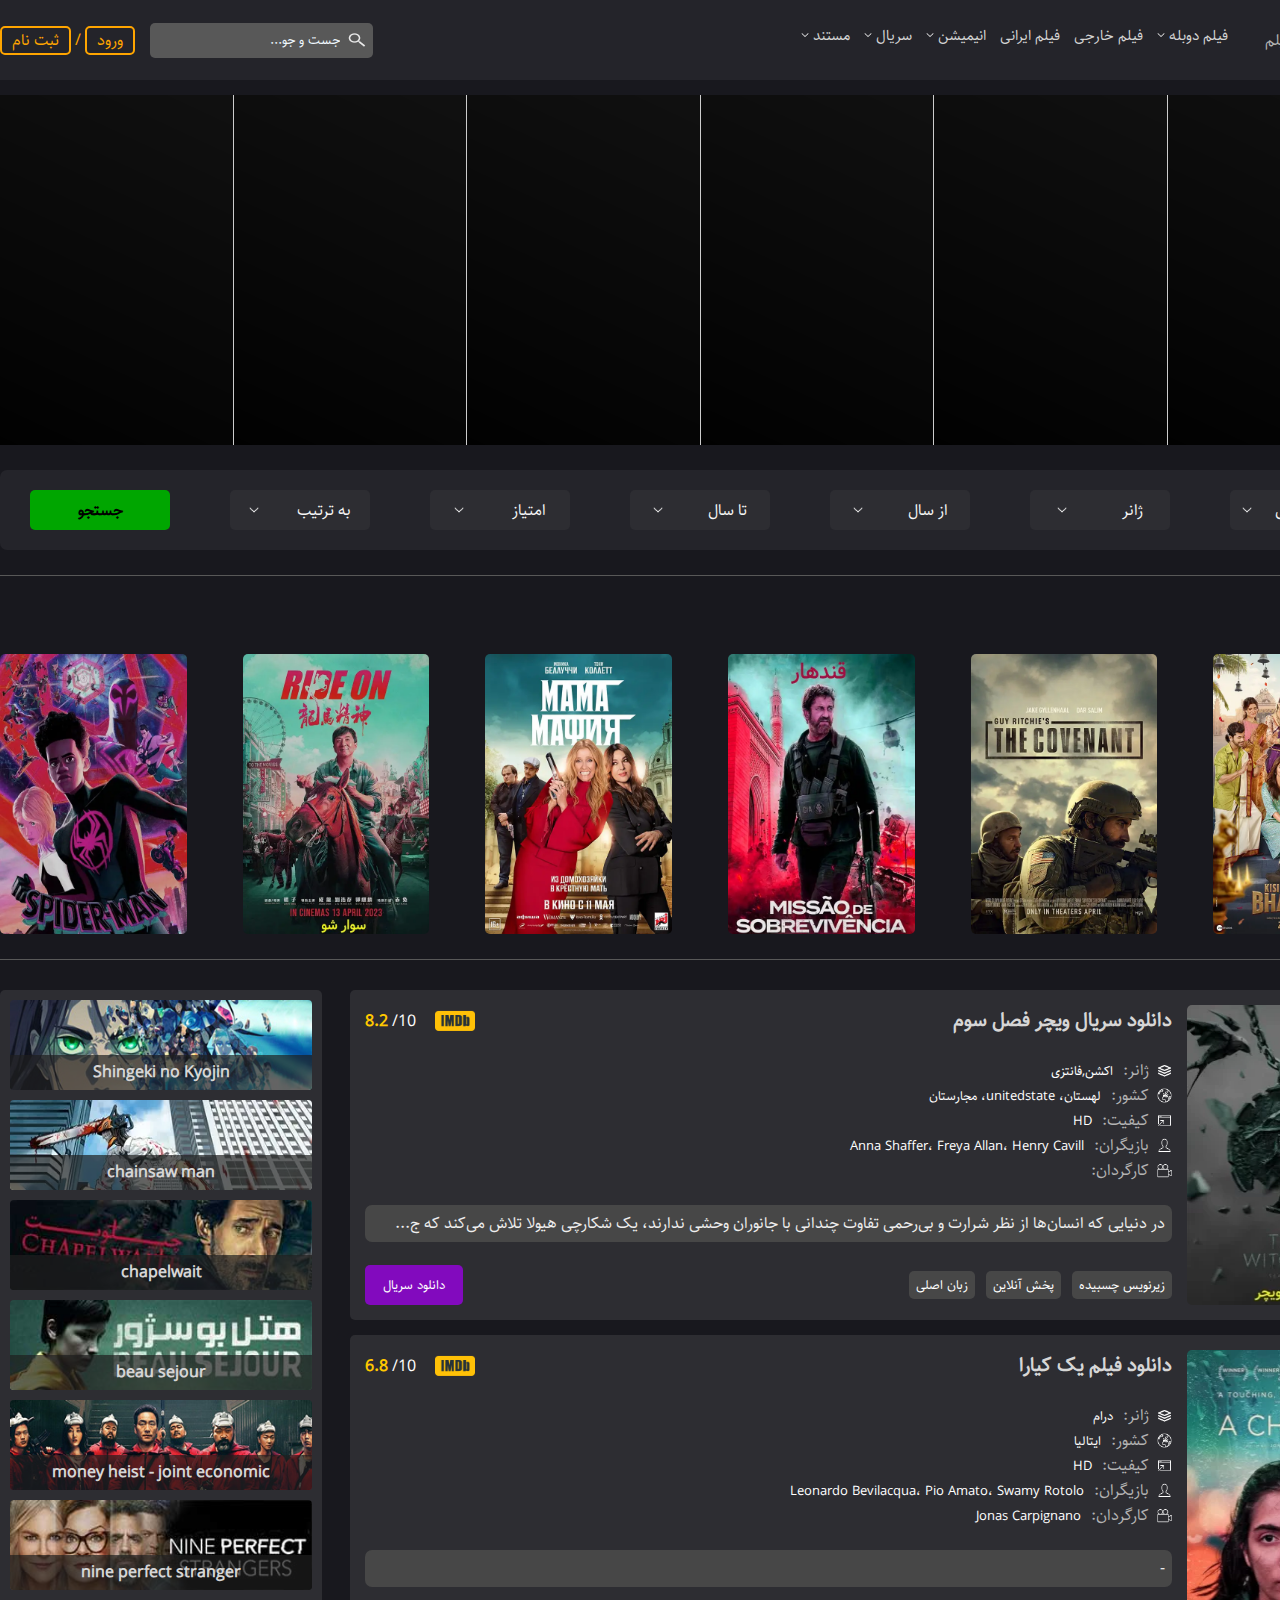
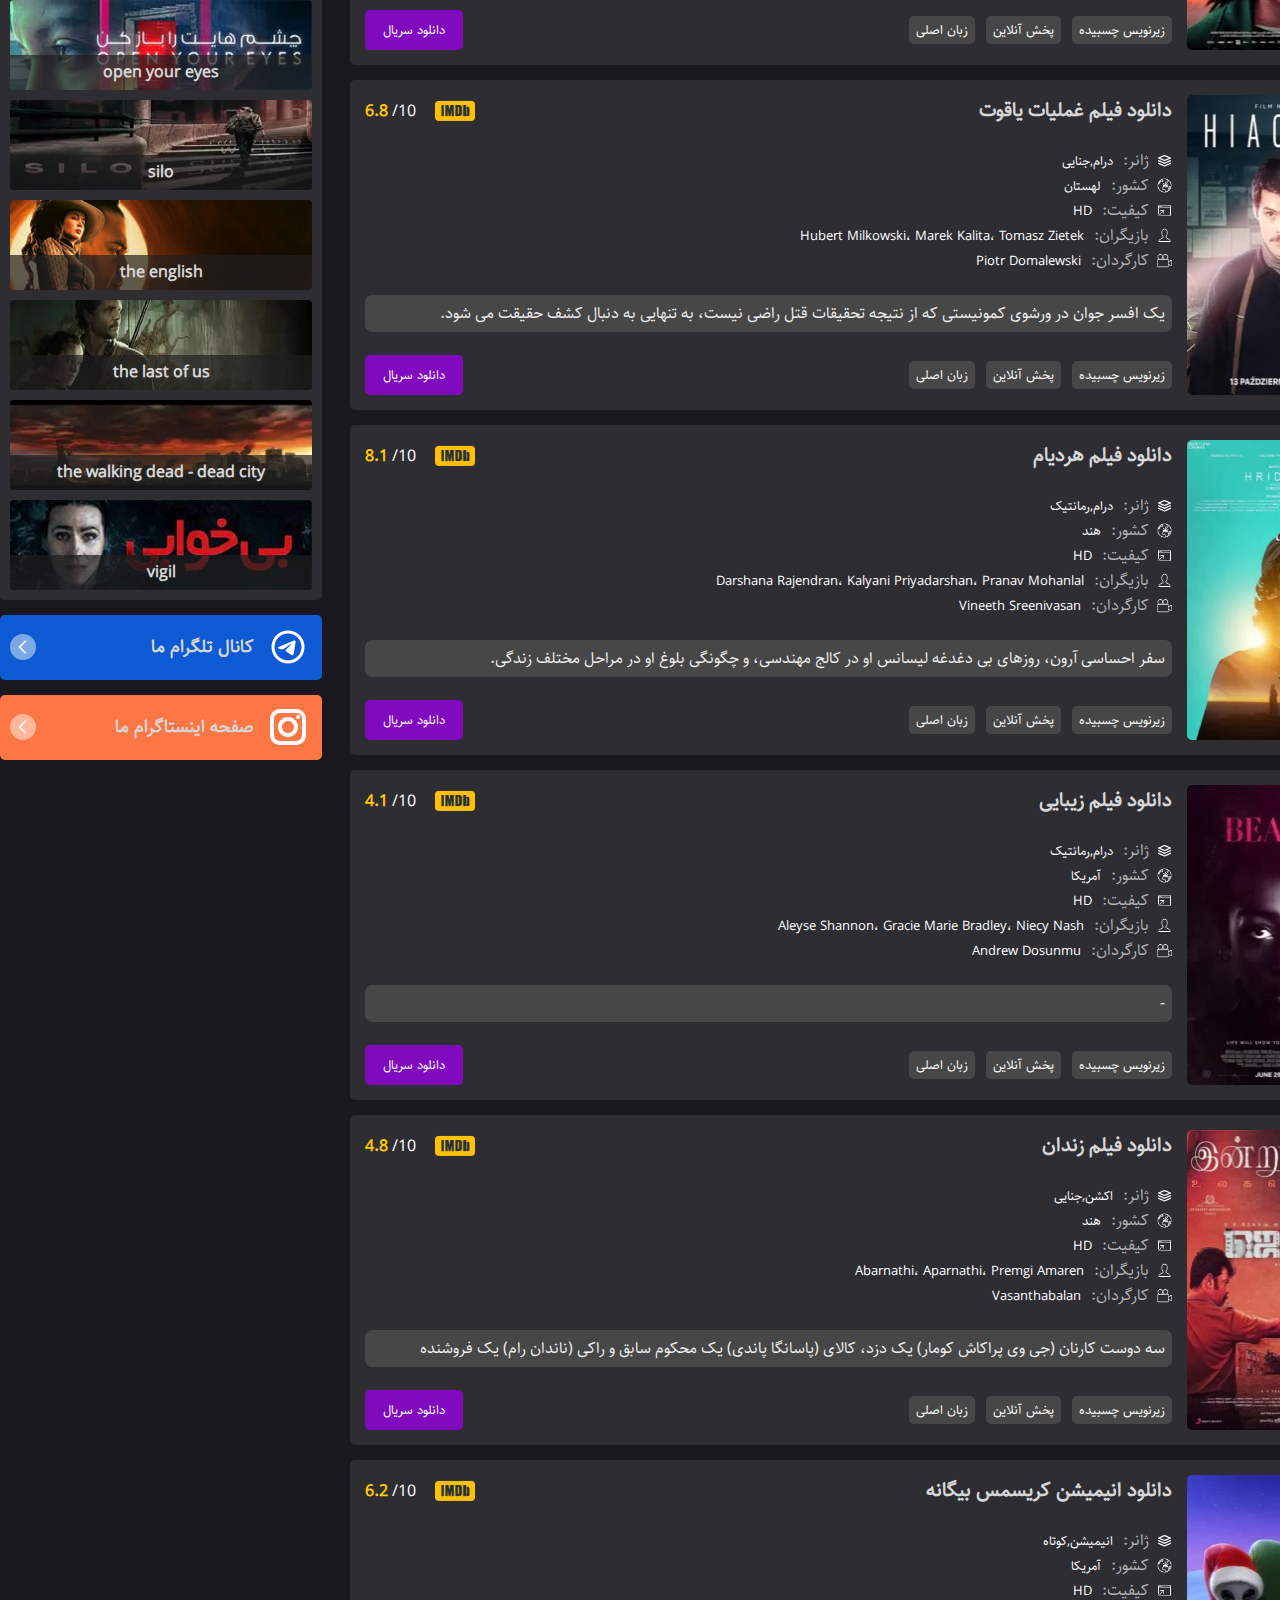
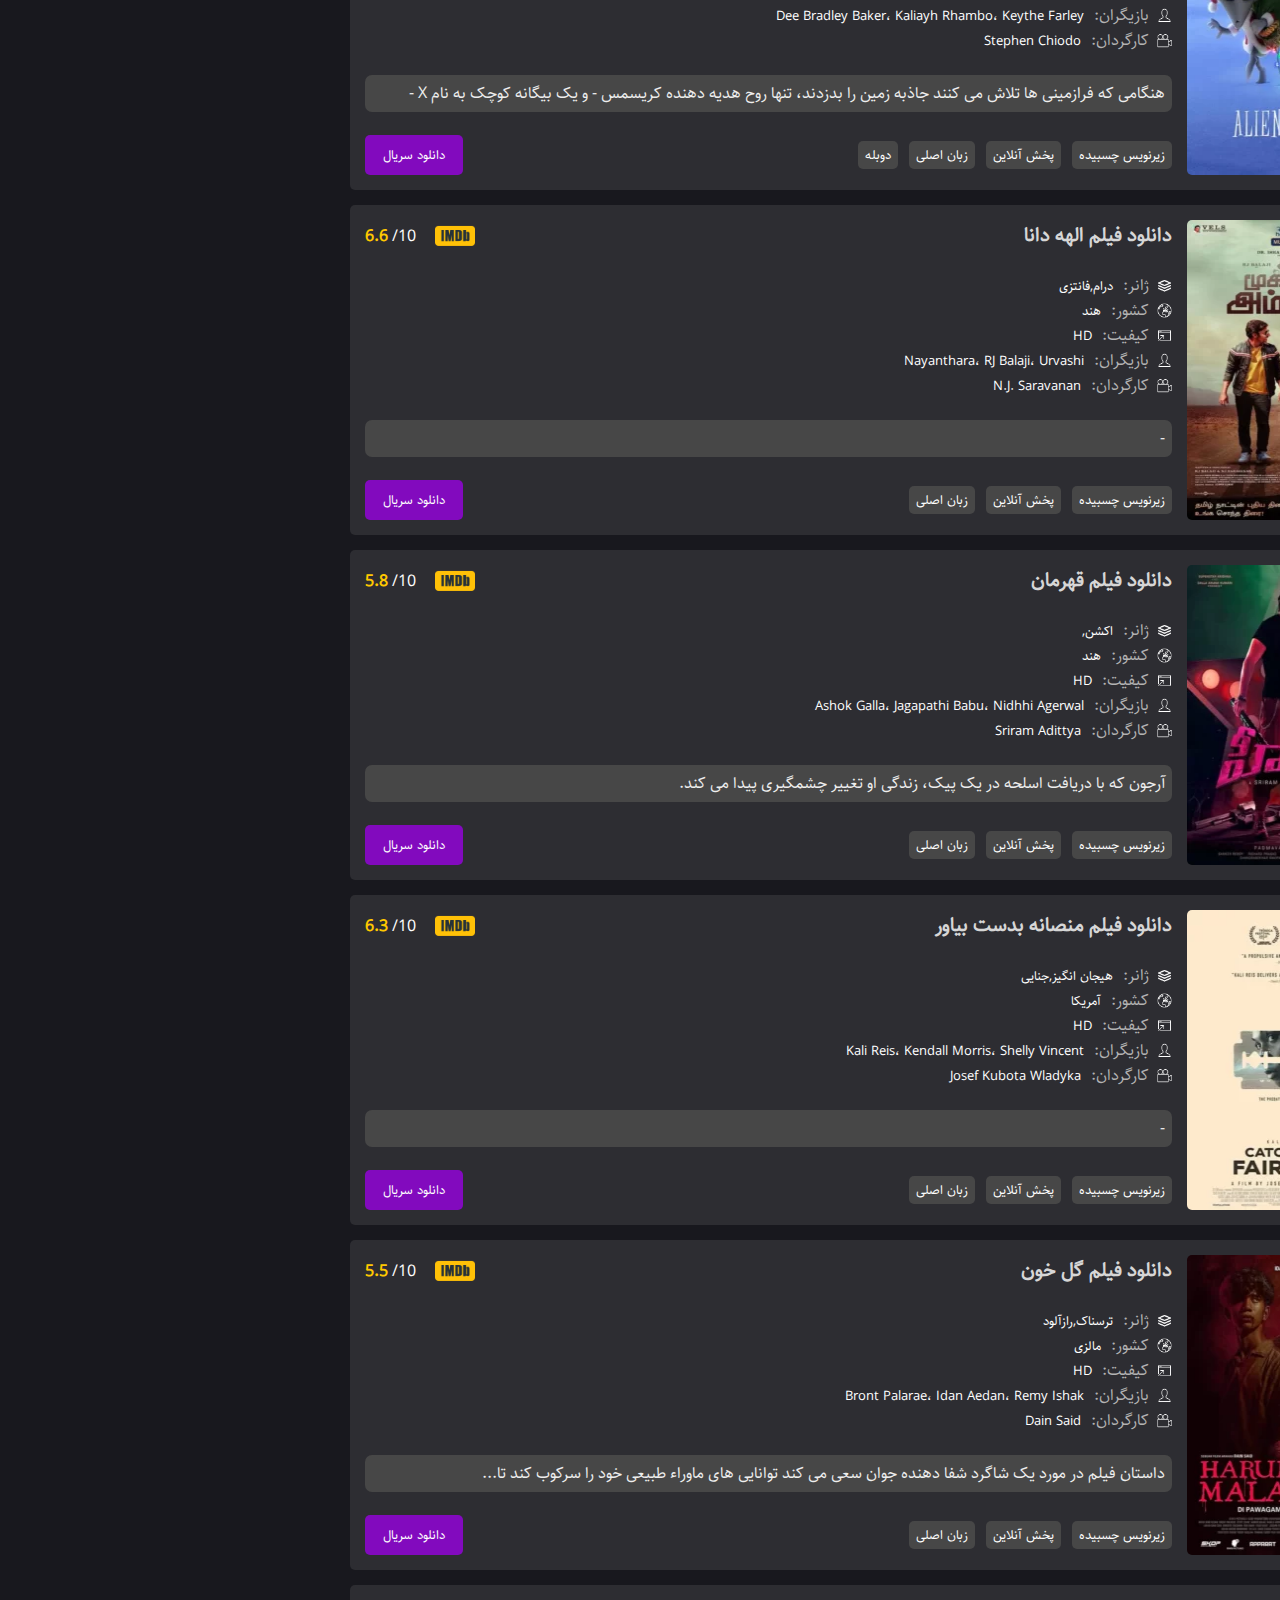
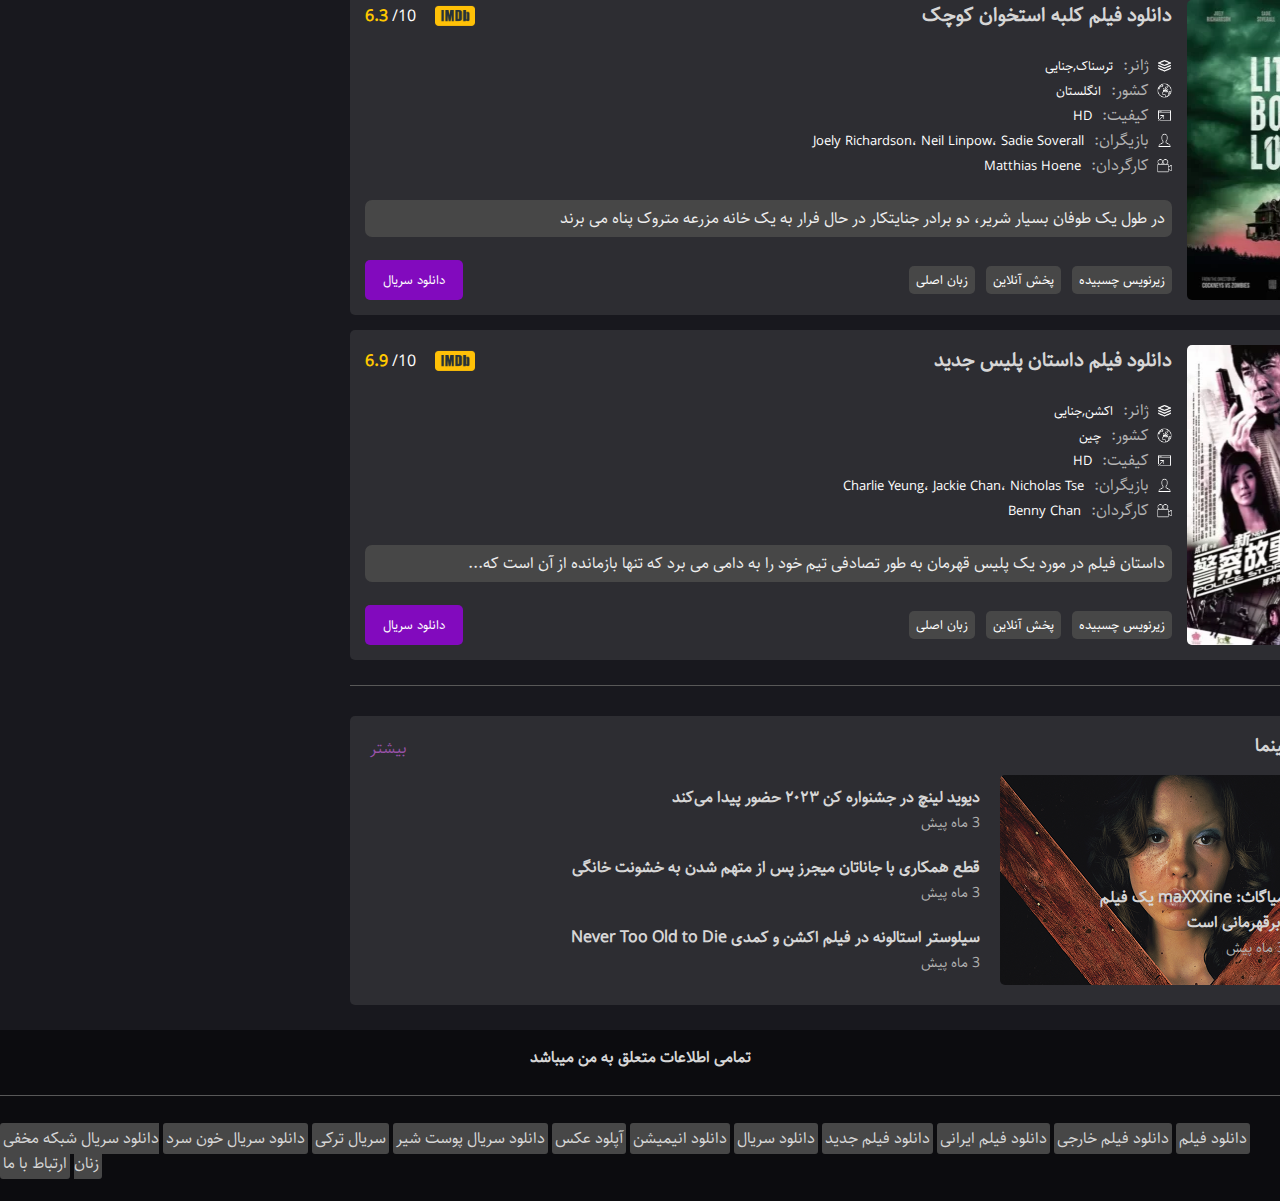
==== index.htm @ f76d5199 "first commit" ====
<!DOCTYPE html>
<html lang="en">
  <head>
    <meta charset="UTF-8" />
    <meta name="viewport" content="width=device-width, initial-scale=1.0" />
    <link rel="stylesheet" href="style/main.css" />
    <link rel="stylesheet" href="style/slide.css" />
    <title>ساقی فیلم</title>
  </head>
  <body>
    <div class="header">
      <div class="navbar">
        <div class="leftNav">
          <div class="logo">
            <img src="assets/img/logo.jpg" alt="logo" />
            <span>ساقی فیلم</span>
          </div>
          <div class="menu">
            <ul class="mainMenu">
              <li class="menuItems">
                <div class="menuTitle">
                  <span>فیلم دوبله</span>
                  <img src="assets/openMenu.png" alt="openMenu" />
                </div>
                <ul>
                  <li>اکشن</li>
                  <li>بیوگرافی</li>
                  <li>تاریخی</li>
                  <li>ترسناک</li>
                  <li>جنایی</li>
                  <li>جنگی</li>
                  <li>خانوداگی</li>
                  <li>درام</li>
                  <li>رازآلود</li>
                  <li>رزمی</li>
                  <li>فانتزی</li>
                  <li>فانتزی</li>
                  <li>کلاسیک</li>
                  <li>کمدی</li>
                  <li>ماجرایی</li>
                  <li>موزیکال</li>
                  <li>هندی</li>
                </ul>
              </li>
              <li class="menuItems">
                <div class="menuTitle">فیلم خارجی</div>
              </li>
              <li class="menuItems">
                <div class="menuTitle">فیلم ایرانی</div>
              </li>
              <li class="menuItems">
                <div class="menuTitle">
                  <span>انیمیشن</span>
                  <img src="assets/openMenu.png" alt="openMenu" />
                </div>
                <ul>
                  <li>انیمیشن دوبله فارسی</li>
                  <li>زبان اصلی</li>
                  <li>انیمیشن سریالی</li>
                  <li>قدیمی دوبله</li>
                </ul>
              </li>
              <li class="menuItems">
                <div class="menuTitle">
                  <span>سریال</span>
                  <img src="assets/openMenu.png" alt="openMenu" />
                </div>
                <ul>
                  <li>سریال ایرانی</li>
                  <li>سریال ترکی</li>
                  <li>سریال خارجی</li>
                  <li>سریال دوبله</li>
                </ul>
              </li>
              <li class="menuItems">
                <div class="menuTitle">
                  <span>مستند</span>
                  <img src="assets/openMenu.png" alt="openMenu" />
                </div>
                <ul>
                  <li>مستند دوبله فارسی</li>
                  <li>زبان اصلی</li>
                  <li>ورزشی</li>
                </ul>
              </li>
            </ul>
          </div>
        </div>
        <div class="rightNav">
          <div class="search">
            <input type="text" placeholder="جست و جو..." />
            <button>
              <img src="assets/search.png" alt="" />
            </button>
          </div>
          <div class="user">
            <a href="login.html">ورود</a>
            /
            <a href="signup.html">ثبت نام</a>
          </div>
        </div>
      </div>
    </div>
    <div class="container">
      <div class="SlideContainer">
        <div class="item">
          <div class="quote">
            <p>I am Groot.<span>Groot</span></p>
          </div>
        </div>
        <div class="item">
          <div class="quote">
            <p>
              You'r the head of security and your password is
              'password'&nbsp;?<span>Peter Parker</span>
            </p>
          </div>
        </div>
        <div class="item">
          <div class="quote">
            <p>That really is America's ass.<span>Captain America</span></p>
          </div>
        </div>
        <div class="item">
          <div class="quote">
            <p>
              The hardest choices require the strongest wills.<span
                >Thanos</span
              >
            </p>
          </div>
        </div>
        <div class="item">
          <div class="quote">
            <p>
              Genius, billionaire, playboy, philanthropist.<span
                >Tony Stark</span
              >
            </p>
          </div>
        </div>
        <div class="item">
          <div class="quote">
            <p>
              We never lose our demons. We only learn to live above them.<span
                >Ancient One</span
              >
            </p>
          </div>
        </div>
      </div>
      <div class="filter">
        <div class="filterItems">
          <div class="fltItmTitle">
            <span>فیلم یا سریال</span>
            <img src="assets/openMenu.png" alt="" />
          </div>
          <ul id="filmAndSerialList">
            <li>
              <input name="filmAndSerial" id="all" type="radio" />
              <label for="all">همه</label>
            </li>
            <li>
              <input name="filmAndSerial" id="film" type="radio" />
              <label for="film">فیلم</label>
            </li>
            <li>
              <input name="filmAndSerial" id="serial" type="radio" />
              <label for="serial">سریال</label>
            </li>
          </ul>
        </div>
        <div class="filterItems">
          <div class="fltItmTitle">
            <span>ژانر</span>
            <img src="assets/openMenu.png" alt="" />
          </div>
          <ul id="genreList">
            <li>
              <input name="genre" id="action" type="radio" />
              <label for="action">اکشن</label>
            </li>
            <li>
              <input name="genre" id="horror" type="radio" />
              <label for="horror">ترسناک</label>
            </li>
            <li>
              <input name="genre" id="advanture" type="radio" />
              <label for="advanture">ماجراجویی</label>
            </li>
            <li>
              <input name="genre" id="comedy" type="radio" />
              <label for="comedy">کمدی</label>
            </li>
            <li>
              <input name="genre" id="drama" type="radio" />
              <label for="drama">درام</label>
            </li>
            <li>
              <input name="genre" id="animation" type="radio" />
              <label for="animation">انیمیشن</label>
            </li>
          </ul>
        </div>
        <div class="filterItems">
          <div class="fltItmTitle">
            <span>از سال</span>
            <img src="assets/openMenu.png" alt="" />
          </div>
          <ul id="fromYearList">
            <li>
              <input type="radio" name="fromYear" id="from131" />
              <label for="from131">1310</label>
            </li>
            <li>
              <input type="radio" name="fromYear" id="from132" />
              <label for="from132">1320</label>
            </li>
            <li>
              <input type="radio" name="fromYear" id="from133" />
              <label for="from133">1330</label>
            </li>
            <li>
              <input type="radio" name="fromYear" id="from134" />
              <label for="from134">1340</label>
            </li>
            <li>
              <input type="radio" name="fromYear" id="from135" />
              <label for="from135">1350</label>
            </li>
            <li>
              <input type="radio" name="fromYear" id="from136" />
              <label for="from136">1360</label>
            </li>
            <li>
              <input type="radio" name="fromYear" id="from137" />
              <label for="from137">1370</label>
            </li>
            <li>
              <input type="radio" name="fromYear" id="from138" />
              <label for="from138">1380</label>
            </li>
            <li>
              <input type="radio" name="fromYear" id="from139" />
              <label for="from139">1390</label>
            </li>
            <li>
              <input type="radio" name="fromYear" id="from140" />
              <label for="from140">1400</label>
            </li>
          </ul>
        </div>
        <div class="filterItems">
          <div class="fltItmTitle">
            <span>تا سال</span>
            <img src="assets/openMenu.png" alt="" />
          </div>
          <ul id="toYearList">
            <li>
              <input type="radio" name="toYear" id="to131" />
              <label for="to131">1310</label>
            </li>
            <li>
              <input type="radio" name="toYear" id="to132" />
              <label for="to132">1320</label>
            </li>
            <li>
              <input type="radio" name="toYear" id="to133" />
              <label for="to133">1330</label>
            </li>
            <li>
              <input type="radio" name="toYear" id="to134" />
              <label for="to134">1340</label>
            </li>
            <li>
              <input type="radio" name="toYear" id="to135" />
              <label for="to135">1350</label>
            </li>
            <li>
              <input type="radio" name="toYear" id="to136" />
              <label for="to136">1360</label>
            </li>
            <li>
              <input type="radio" name="toYear" id="to137" />
              <label for="to137">1370</label>
            </li>
            <li>
              <input type="radio" name="toYear" id="to138" />
              <label for="to138">1380</label>
            </li>
            <li>
              <input type="radio" name="toYear" id="to139" />
              <label for="to139">1390</label>
            </li>
            <li>
              <input type="radio" name="toYear" id="to140" />
              <label for="to140">1400</label>
            </li>
          </ul>
        </div>
        <div class="filterItems">
          <div class="fltItmTitle">
            <span>امتیاز</span>
            <img src="assets/openMenu.png" alt="" />
          </div>
          <ul id="scoreList">
            <li>
              <input type="radio" name="score" id="two" />
              <label for="two">0-2</label>
            </li>
            <li>
              <input type="radio" name="score" id="five" />
              <label for="five">2-5</label>
            </li>
            <li>
              <input type="radio" name="score" id="eight" />
              <label for="eight">5-8</label>
            </li>
            <li>
              <input type="radio" name="score" id="ten" />
              <label for="ten">8-10</label>
            </li>
          </ul>
        </div>
        <div class="filterItems">
          <div class="fltItmTitle">
            <span>به ترتیب</span>
            <img src="assets/openMenu.png" alt="" />
          </div>
          <ul id="sortList">
            <li>
              <input type="radio" name="sort" id="new" />
              <label for="new">جدیدترین</label>
            </li>
            <li>
              <input type="radio" name="sort" id="old" />
              <label for="old">قدیمی ترین </label>
            </li>
            <li>
              <input type="radio" name="sort" id="fave" />
              <label for="fave">محبوب ترین</label>
            </li>
            <li>
              <input type="radio" name="sort" id="score" />
              <label for="score">امتیاز</label>
            </li>
          </ul>
        </div>
        <div class="filterSearch">
          <button>جستجو</button>
        </div>
      </div>
      <hr />
      <div class="trendContainer">
        <div class="trendTitle">
          <h3>فیلم های ترند</h3>
        </div>
        <div class="trendItems">
          <div class="trendItem">
            <div class="trendImg">
              <img src="assets/img/1.webp" alt="1" />
            </div>
            <div class="trendItemTitle">
              <span>کیسی کا بای کیسی کی جان</span>
            </div>
          </div>
          <div class="trendItem">
            <div class="trendImg">
              <img src="assets/img/2.webp" alt="1" />
            </div>
            <div class="trendItemTitle">
              <span>پیمان</span>
            </div>
          </div>
          <div class="trendItem">
            <div class="trendImg">
              <img src="assets/img/3.webp" alt="1" />
            </div>
            <div class="trendItemTitle">
              <span>قندهار</span>
            </div>
          </div>
          <div class="trendItem">
            <div class="trendImg">
              <img src="assets/img/4.webp" alt="1" />
            </div>
            <div class="trendItemTitle">
              <span>مادر مافیا</span>
            </div>
          </div>
          <div class="trendItem">
            <div class="trendImg">
              <img src="assets/img/5.webp" alt="1" />
            </div>
            <div class="trendItemTitle">
              <span>سوار شو</span>
            </div>
          </div>
          <div class="trendItem">
            <div class="trendImg">
              <img src="assets/img/6.webp" alt="1" />
            </div>
            <div class="trendItemTitle">
              <span>مرد عنگبوتی - آنسوی دنیای عنکبوتی</span>
            </div>
          </div>
        </div>
      </div>
      <hr />
      <div class="main">
        <div class="content">
          <div class="cardContainer">
            <div class="cardImage">
              <img src="assets/img/c1.webp" alt="" />
            </div>
            <div class="cardDetails">
              <div class="cardHeader">
                <div class="cardTitle">
                  <span>دانلود سریال ویچر فصل سوم</span>
                </div>
                <div class="cardScore">
                  <img src="assets/icons8-imdb-48.png" alt="" />
                  <div class="scoreNumb">
                    <span>10/</span>
                    <span class="score">8.2</span>
                  </div>
                </div>
              </div>
              <div class="mainCard">
                <div class="cardSection">
                  <span class="cardIcon">
                    <img src="assets/icons8-sheets-24.png" alt="" />
                  </span>
                  <span class="cardDetailTitle">ژانر:</span>
                  <span class="cardDetailName">اکشن,فانتزی</span>
                </div>
                <div class="cardSection">
                  <span class="cardIcon">
                    <img src="assets/icons8-europe-50.png" alt="" />
                  </span>
                  <span class="cardDetailTitle">کشور:</span>
                  <span class="cardDetailName">
                    لهستان، unitedstate، مجارستان
                  </span>
                </div>
                <div class="cardSection">
                  <span class="cardIcon">
                    <img src="assets/icons8-advertisement-page-50.png" alt="" />
                  </span>
                  <span class="cardDetailTitle">کیفیت:</span>
                  <span class="cardDetailName">HD</span>
                </div>
                <div class="cardSection">
                  <span class="cardIcon">
                    <img src="assets/icons8-user-50.png" alt="" />
                  </span>
                  <span class="cardDetailTitle">بازیگران:</span>
                  <span class="cardDetailName"
                    >Anna Shaffer، Freya Allan، Henry Cavill</span
                  >
                </div>
                <div class="cardSection">
                  <span class="cardIcon">
                    <img src="assets/icons8-documentary-50.png" alt="" />
                  </span>
                  <span class="cardDetailTitle">کارگردان:</span>
                  <span class="cardDetailName"></span>
                </div>
              </div>
              <div class="cardDescrib">
                <span>
                  در دنیایی که انسان‌ها از نظر شرارت و بی‌رحمی تفاوت چندانی با
                  جانوران وحشی ندارند، یک شکارچی هیولا تلاش می‌کند که ج...
                </span>
              </div>
              <div class="cardFooter">
                <div class="cardTagContainer">
                  <span class="cardTag">زیرنویس چسبیده</span>
                  <span class="cardTag">پخش آنلاین</span>
                  <span class="cardTag">زبان اصلی</span>
                </div>
                <div class="cardDownload">
                  <span>دانلود سریال</span>
                </div>
              </div>
            </div>
          </div>
          <div class="cardContainer">
            <div class="cardImage">
              <img src="assets/img/c2.webp" alt="" />
            </div>
            <div class="cardDetails">
              <div class="cardHeader">
                <div class="cardTitle">
                  <span>دانلود فیلم یک کیارا</span>
                </div>
                <div class="cardScore">
                  <img src="assets/icons8-imdb-48.png" alt="" />
                  <div class="scoreNumb">
                    <span>10/</span>
                    <span class="score">6.8</span>
                  </div>
                </div>
              </div>
              <div class="mainCard">
                <div class="cardSection">
                  <span class="cardIcon">
                    <img src="assets/icons8-sheets-24.png" alt="" />
                  </span>
                  <span class="cardDetailTitle">ژانر:</span>
                  <span class="cardDetailName">درام</span>
                </div>
                <div class="cardSection">
                  <span class="cardIcon">
                    <img src="assets/icons8-europe-50.png" alt="" />
                  </span>
                  <span class="cardDetailTitle">کشور:</span>
                  <span class="cardDetailName"> ایتالیا </span>
                </div>
                <div class="cardSection">
                  <span class="cardIcon">
                    <img src="assets/icons8-advertisement-page-50.png" alt="" />
                  </span>
                  <span class="cardDetailTitle">کیفیت:</span>
                  <span class="cardDetailName">HD</span>
                </div>
                <div class="cardSection">
                  <span class="cardIcon">
                    <img src="assets/icons8-user-50.png" alt="" />
                  </span>
                  <span class="cardDetailTitle">بازیگران:</span>
                  <span class="cardDetailName">
                    Leonardo Bevilacqua، Pio Amato، Swamy Rotolo
                  </span>
                </div>
                <div class="cardSection">
                  <span class="cardIcon">
                    <img src="assets/icons8-documentary-50.png" alt="" />
                  </span>
                  <span class="cardDetailTitle">کارگردان:</span>
                  <span class="cardDetailName">Jonas Carpignano</span>
                </div>
              </div>
              <div class="cardDescrib">
                <span> - </span>
              </div>
              <div class="cardFooter">
                <div class="cardTagContainer">
                  <span class="cardTag">زیرنویس چسبیده</span>
                  <span class="cardTag">پخش آنلاین</span>
                  <span class="cardTag">زبان اصلی</span>
                </div>
                <div class="cardDownload">
                  <span>دانلود سریال</span>
                </div>
              </div>
            </div>
          </div>
          <div class="cardContainer">
            <div class="cardImage">
              <img src="assets/img/c3.webp" alt="" />
            </div>
            <div class="cardDetails">
              <div class="cardHeader">
                <div class="cardTitle">
                  <span>دانلود فیلم غملیات یاقوت</span>
                </div>
                <div class="cardScore">
                  <img src="assets/icons8-imdb-48.png" alt="" />
                  <div class="scoreNumb">
                    <span>10/</span>
                    <span class="score">6.8</span>
                  </div>
                </div>
              </div>
              <div class="mainCard">
                <div class="cardSection">
                  <span class="cardIcon">
                    <img src="assets/icons8-sheets-24.png" alt="" />
                  </span>
                  <span class="cardDetailTitle">ژانر:</span>
                  <span class="cardDetailName">درام,جنایی</span>
                </div>
                <div class="cardSection">
                  <span class="cardIcon">
                    <img src="assets/icons8-europe-50.png" alt="" />
                  </span>
                  <span class="cardDetailTitle">کشور:</span>
                  <span class="cardDetailName"> لهستان </span>
                </div>
                <div class="cardSection">
                  <span class="cardIcon">
                    <img src="assets/icons8-advertisement-page-50.png" alt="" />
                  </span>
                  <span class="cardDetailTitle">کیفیت:</span>
                  <span class="cardDetailName">HD</span>
                </div>
                <div class="cardSection">
                  <span class="cardIcon">
                    <img src="assets/icons8-user-50.png" alt="" />
                  </span>
                  <span class="cardDetailTitle">بازیگران:</span>
                  <span class="cardDetailName"
                    >Hubert Milkowski، Marek Kalita، Tomasz Zietek</span
                  >
                </div>
                <div class="cardSection">
                  <span class="cardIcon">
                    <img src="assets/icons8-documentary-50.png" alt="" />
                  </span>
                  <span class="cardDetailTitle">کارگردان:</span>
                  <span class="cardDetailName"> Piotr Domalewski </span>
                </div>
              </div>
              <div class="cardDescrib">
                <span>
                  یک افسر جوان در ورشوی کمونیستی که از نتیجه تحقیقات قتل راضی
                  نیست، به تنهایی به دنبال کشف حقیقت می شود.
                </span>
              </div>
              <div class="cardFooter">
                <div class="cardTagContainer">
                  <span class="cardTag">زیرنویس چسبیده</span>
                  <span class="cardTag">پخش آنلاین</span>
                  <span class="cardTag">زبان اصلی</span>
                </div>
                <div class="cardDownload">
                  <span>دانلود سریال</span>
                </div>
              </div>
            </div>
          </div>
          <div class="cardContainer">
            <div class="cardImage">
              <img src="assets/img/c4.webp" alt="" />
            </div>
            <div class="cardDetails">
              <div class="cardHeader">
                <div class="cardTitle">
                  <span>دانلود فیلم هردیام</span>
                </div>
                <div class="cardScore">
                  <img src="assets/icons8-imdb-48.png" alt="" />
                  <div class="scoreNumb">
                    <span>10/</span>
                    <span class="score">8.1</span>
                  </div>
                </div>
              </div>
              <div class="mainCard">
                <div class="cardSection">
                  <span class="cardIcon">
                    <img src="assets/icons8-sheets-24.png" alt="" />
                  </span>
                  <span class="cardDetailTitle">ژانر:</span>
                  <span class="cardDetailName">درام,رمانتیک</span>
                </div>
                <div class="cardSection">
                  <span class="cardIcon">
                    <img src="assets/icons8-europe-50.png" alt="" />
                  </span>
                  <span class="cardDetailTitle">کشور:</span>
                  <span class="cardDetailName"> هند </span>
                </div>
                <div class="cardSection">
                  <span class="cardIcon">
                    <img src="assets/icons8-advertisement-page-50.png" alt="" />
                  </span>
                  <span class="cardDetailTitle">کیفیت:</span>
                  <span class="cardDetailName">HD</span>
                </div>
                <div class="cardSection">
                  <span class="cardIcon">
                    <img src="assets/icons8-user-50.png" alt="" />
                  </span>
                  <span class="cardDetailTitle">بازیگران:</span>
                  <span class="cardDetailName">
                    Darshana Rajendran، Kalyani Priyadarshan، Pranav Mohanlal
                  </span>
                </div>
                <div class="cardSection">
                  <span class="cardIcon">
                    <img src="assets/icons8-documentary-50.png" alt="" />
                  </span>
                  <span class="cardDetailTitle">کارگردان:</span>
                  <span class="cardDetailName">Vineeth Sreenivasan</span>
                </div>
              </div>
              <div class="cardDescrib">
                <span>
                  سفر احساسی آرون، روزهای بی دغدغه لیسانس او در کالج مهندسی، و
                  چگونگی بلوغ او در مراحل مختلف زندگی.
                </span>
              </div>
              <div class="cardFooter">
                <div class="cardTagContainer">
                  <span class="cardTag">زیرنویس چسبیده</span>
                  <span class="cardTag">پخش آنلاین</span>
                  <span class="cardTag">زبان اصلی</span>
                </div>
                <div class="cardDownload">
                  <span>دانلود سریال</span>
                </div>
              </div>
            </div>
          </div>
          <div class="cardContainer">
            <div class="cardImage">
              <img src="assets/img/c5.webp" alt="" />
            </div>
            <div class="cardDetails">
              <div class="cardHeader">
                <div class="cardTitle">
                  <span>دانلود فیلم زیبایی</span>
                </div>
                <div class="cardScore">
                  <img src="assets/icons8-imdb-48.png" alt="" />
                  <div class="scoreNumb">
                    <span>10/</span>
                    <span class="score">4.1</span>
                  </div>
                </div>
              </div>
              <div class="mainCard">
                <div class="cardSection">
                  <span class="cardIcon">
                    <img src="assets/icons8-sheets-24.png" alt="" />
                  </span>
                  <span class="cardDetailTitle">ژانر:</span>
                  <span class="cardDetailName">درام,رمانتیک</span>
                </div>
                <div class="cardSection">
                  <span class="cardIcon">
                    <img src="assets/icons8-europe-50.png" alt="" />
                  </span>
                  <span class="cardDetailTitle">کشور:</span>
                  <span class="cardDetailName"> آمریکا </span>
                </div>
                <div class="cardSection">
                  <span class="cardIcon">
                    <img src="assets/icons8-advertisement-page-50.png" alt="" />
                  </span>
                  <span class="cardDetailTitle">کیفیت:</span>
                  <span class="cardDetailName">HD</span>
                </div>
                <div class="cardSection">
                  <span class="cardIcon">
                    <img src="assets/icons8-user-50.png" alt="" />
                  </span>
                  <span class="cardDetailTitle">بازیگران:</span>
                  <span class="cardDetailName">
                    Aleyse Shannon، Gracie Marie Bradley، Niecy Nash
                  </span>
                </div>
                <div class="cardSection">
                  <span class="cardIcon">
                    <img src="assets/icons8-documentary-50.png" alt="" />
                  </span>
                  <span class="cardDetailTitle">کارگردان:</span>
                  <span class="cardDetailName">Andrew Dosunmu</span>
                </div>
              </div>
              <div class="cardDescrib">
                <span> - </span>
              </div>
              <div class="cardFooter">
                <div class="cardTagContainer">
                  <span class="cardTag">زیرنویس چسبیده</span>
                  <span class="cardTag">پخش آنلاین</span>
                  <span class="cardTag">زبان اصلی</span>
                </div>
                <div class="cardDownload">
                  <span>دانلود سریال</span>
                </div>
              </div>
            </div>
          </div>
          <div class="cardContainer">
            <div class="cardImage">
              <img src="assets/img/c6.webp" alt="" />
            </div>
            <div class="cardDetails">
              <div class="cardHeader">
                <div class="cardTitle">
                  <span>دانلود فیلم زندان</span>
                </div>
                <div class="cardScore">
                  <img src="assets/icons8-imdb-48.png" alt="" />
                  <div class="scoreNumb">
                    <span>10/</span>
                    <span class="score">4.8</span>
                  </div>
                </div>
              </div>
              <div class="mainCard">
                <div class="cardSection">
                  <span class="cardIcon">
                    <img src="assets/icons8-sheets-24.png" alt="" />
                  </span>
                  <span class="cardDetailTitle">ژانر:</span>
                  <span class="cardDetailName">اکشن,جنایی</span>
                </div>
                <div class="cardSection">
                  <span class="cardIcon">
                    <img src="assets/icons8-europe-50.png" alt="" />
                  </span>
                  <span class="cardDetailTitle">کشور:</span>
                  <span class="cardDetailName"> هند </span>
                </div>
                <div class="cardSection">
                  <span class="cardIcon">
                    <img src="assets/icons8-advertisement-page-50.png" alt="" />
                  </span>
                  <span class="cardDetailTitle">کیفیت:</span>
                  <span class="cardDetailName">HD</span>
                </div>
                <div class="cardSection">
                  <span class="cardIcon">
                    <img src="assets/icons8-user-50.png" alt="" />
                  </span>
                  <span class="cardDetailTitle">بازیگران:</span>
                  <span class="cardDetailName">
                    Abarnathi، Aparnathi، Premgi Amaren
                  </span>
                </div>
                <div class="cardSection">
                  <span class="cardIcon">
                    <img src="assets/icons8-documentary-50.png" alt="" />
                  </span>
                  <span class="cardDetailTitle">کارگردان:</span>
                  <span class="cardDetailName">Vasanthabalan</span>
                </div>
              </div>
              <div class="cardDescrib">
                <span>
                  سه دوست کارنان (جی وی پراکاش کومار) یک دزد، کالای (پاسانگا
                  پاندی) یک محکوم سابق و راکی (ناندان رام) یک فروشنده
                </span>
              </div>
              <div class="cardFooter">
                <div class="cardTagContainer">
                  <span class="cardTag">زیرنویس چسبیده</span>
                  <span class="cardTag">پخش آنلاین</span>
                  <span class="cardTag">زبان اصلی</span>
                </div>
                <div class="cardDownload">
                  <span>دانلود سریال</span>
                </div>
              </div>
            </div>
          </div>
          <div class="cardContainer">
            <div class="cardImage">
              <img src="assets/img/c7.webp" alt="" />
            </div>
            <div class="cardDetails">
              <div class="cardHeader">
                <div class="cardTitle">
                  <span>دانلود انیمیشن کریسمس بیگانه</span>
                </div>
                <div class="cardScore">
                  <img src="assets/icons8-imdb-48.png" alt="" />
                  <div class="scoreNumb">
                    <span>10/</span>
                    <span class="score">6.2</span>
                  </div>
                </div>
              </div>
              <div class="mainCard">
                <div class="cardSection">
                  <span class="cardIcon">
                    <img src="assets/icons8-sheets-24.png" alt="" />
                  </span>
                  <span class="cardDetailTitle">ژانر:</span>
                  <span class="cardDetailName">انیمیشن,کوتاه</span>
                </div>
                <div class="cardSection">
                  <span class="cardIcon">
                    <img src="assets/icons8-europe-50.png" alt="" />
                  </span>
                  <span class="cardDetailTitle">کشور:</span>
                  <span class="cardDetailName"> آمریکا </span>
                </div>
                <div class="cardSection">
                  <span class="cardIcon">
                    <img src="assets/icons8-advertisement-page-50.png" alt="" />
                  </span>
                  <span class="cardDetailTitle">کیفیت:</span>
                  <span class="cardDetailName">HD</span>
                </div>
                <div class="cardSection">
                  <span class="cardIcon">
                    <img src="assets/icons8-user-50.png" alt="" />
                  </span>
                  <span class="cardDetailTitle">بازیگران:</span>
                  <span class="cardDetailName">
                    Dee Bradley Baker، Kaliayh Rhambo، Keythe Farley
                  </span>
                </div>
                <div class="cardSection">
                  <span class="cardIcon">
                    <img src="assets/icons8-documentary-50.png" alt="" />
                  </span>
                  <span class="cardDetailTitle">کارگردان:</span>
                  <span class="cardDetailName">Stephen Chiodo</span>
                </div>
              </div>
              <div class="cardDescrib">
                <span>
                  هنگامی که فرازمینی ها تلاش می کنند جاذبه زمین را بدزدند، تنها
                  روح هدیه دهنده کریسمس - و یک بیگانه کوچک به نام X -
                </span>
              </div>
              <div class="cardFooter">
                <div class="cardTagContainer">
                  <span class="cardTag">زیرنویس چسبیده</span>
                  <span class="cardTag">پخش آنلاین</span>
                  <span class="cardTag">زبان اصلی</span>
                  <span class="cardTag">دوبله</span>
                </div>
                <div class="cardDownload">
                  <span>دانلود سریال</span>
                </div>
              </div>
            </div>
          </div>
          <div class="cardContainer">
            <div class="cardImage">
              <img src="assets/img/c8.webp" alt="" />
            </div>
            <div class="cardDetails">
              <div class="cardHeader">
                <div class="cardTitle">
                  <span>دانلود فیلم الهه دانا</span>
                </div>
                <div class="cardScore">
                  <img src="assets/icons8-imdb-48.png" alt="" />
                  <div class="scoreNumb">
                    <span>10/</span>
                    <span class="score">6.6</span>
                  </div>
                </div>
              </div>
              <div class="mainCard">
                <div class="cardSection">
                  <span class="cardIcon">
                    <img src="assets/icons8-sheets-24.png" alt="" />
                  </span>
                  <span class="cardDetailTitle">ژانر:</span>
                  <span class="cardDetailName">درام,فانتزی</span>
                </div>
                <div class="cardSection">
                  <span class="cardIcon">
                    <img src="assets/icons8-europe-50.png" alt="" />
                  </span>
                  <span class="cardDetailTitle">کشور:</span>
                  <span class="cardDetailName"> هند </span>
                </div>
                <div class="cardSection">
                  <span class="cardIcon">
                    <img src="assets/icons8-advertisement-page-50.png" alt="" />
                  </span>
                  <span class="cardDetailTitle">کیفیت:</span>
                  <span class="cardDetailName">HD</span>
                </div>
                <div class="cardSection">
                  <span class="cardIcon">
                    <img src="assets/icons8-user-50.png" alt="" />
                  </span>
                  <span class="cardDetailTitle">بازیگران:</span>
                  <span class="cardDetailName">
                    Nayanthara، RJ Balaji، Urvashi
                  </span>
                </div>
                <div class="cardSection">
                  <span class="cardIcon">
                    <img src="assets/icons8-documentary-50.png" alt="" />
                  </span>
                  <span class="cardDetailTitle">کارگردان:</span>
                  <span class="cardDetailName">N.J. Saravanan</span>
                </div>
              </div>
              <div class="cardDescrib">
                <span> - </span>
              </div>
              <div class="cardFooter">
                <div class="cardTagContainer">
                  <span class="cardTag">زیرنویس چسبیده</span>
                  <span class="cardTag">پخش آنلاین</span>
                  <span class="cardTag">زبان اصلی</span>
                </div>
                <div class="cardDownload">
                  <span>دانلود سریال</span>
                </div>
              </div>
            </div>
          </div>
          <div class="cardContainer">
            <div class="cardImage">
              <img src="assets/img/c9.webp" alt="" />
            </div>
            <div class="cardDetails">
              <div class="cardHeader">
                <div class="cardTitle">
                  <span>دانلود فیلم قهرمان</span>
                </div>
                <div class="cardScore">
                  <img src="assets/icons8-imdb-48.png" alt="" />
                  <div class="scoreNumb">
                    <span>10/</span>
                    <span class="score">5.8</span>
                  </div>
                </div>
              </div>
              <div class="mainCard">
                <div class="cardSection">
                  <span class="cardIcon">
                    <img src="assets/icons8-sheets-24.png" alt="" />
                  </span>
                  <span class="cardDetailTitle">ژانر:</span>
                  <span class="cardDetailName">اکشن,</span>
                </div>
                <div class="cardSection">
                  <span class="cardIcon">
                    <img src="assets/icons8-europe-50.png" alt="" />
                  </span>
                  <span class="cardDetailTitle">کشور:</span>
                  <span class="cardDetailName"> هند </span>
                </div>
                <div class="cardSection">
                  <span class="cardIcon">
                    <img src="assets/icons8-advertisement-page-50.png" alt="" />
                  </span>
                  <span class="cardDetailTitle">کیفیت:</span>
                  <span class="cardDetailName">HD</span>
                </div>
                <div class="cardSection">
                  <span class="cardIcon">
                    <img src="assets/icons8-user-50.png" alt="" />
                  </span>
                  <span class="cardDetailTitle">بازیگران:</span>
                  <span class="cardDetailName">
                    Ashok Galla، Jagapathi Babu، Nidhhi Agerwal
                  </span>
                </div>
                <div class="cardSection">
                  <span class="cardIcon">
                    <img src="assets/icons8-documentary-50.png" alt="" />
                  </span>
                  <span class="cardDetailTitle">کارگردان:</span>
                  <span class="cardDetailName">Sriram Adittya</span>
                </div>
              </div>
              <div class="cardDescrib">
                <span>
                  آرجون که با دریافت اسلحه در یک پیک، زندگی او تغییر چشمگیری
                  پیدا می کند.
                </span>
              </div>
              <div class="cardFooter">
                <div class="cardTagContainer">
                  <span class="cardTag">زیرنویس چسبیده</span>
                  <span class="cardTag">پخش آنلاین</span>
                  <span class="cardTag">زبان اصلی</span>
                </div>
                <div class="cardDownload">
                  <span>دانلود سریال</span>
                </div>
              </div>
            </div>
          </div>
          <div class="cardContainer">
            <div class="cardImage">
              <img src="assets/img/c10.webp" alt="" />
            </div>
            <div class="cardDetails">
              <div class="cardHeader">
                <div class="cardTitle">
                  <span>دانلود فیلم منصانه بدست بیاور</span>
                </div>
                <div class="cardScore">
                  <img src="assets/icons8-imdb-48.png" alt="" />
                  <div class="scoreNumb">
                    <span>10/</span>
                    <span class="score">6.3</span>
                  </div>
                </div>
              </div>
              <div class="mainCard">
                <div class="cardSection">
                  <span class="cardIcon">
                    <img src="assets/icons8-sheets-24.png" alt="" />
                  </span>
                  <span class="cardDetailTitle">ژانر:</span>
                  <span class="cardDetailName">هیجان انگیز,جنایی</span>
                </div>
                <div class="cardSection">
                  <span class="cardIcon">
                    <img src="assets/icons8-europe-50.png" alt="" />
                  </span>
                  <span class="cardDetailTitle">کشور:</span>
                  <span class="cardDetailName"> آمریکا </span>
                </div>
                <div class="cardSection">
                  <span class="cardIcon">
                    <img src="assets/icons8-advertisement-page-50.png" alt="" />
                  </span>
                  <span class="cardDetailTitle">کیفیت:</span>
                  <span class="cardDetailName">HD</span>
                </div>
                <div class="cardSection">
                  <span class="cardIcon">
                    <img src="assets/icons8-user-50.png" alt="" />
                  </span>
                  <span class="cardDetailTitle">بازیگران:</span>
                  <span class="cardDetailName">
                    Kali Reis، Kendall Morris، Shelly Vincent
                  </span>
                </div>
                <div class="cardSection">
                  <span class="cardIcon">
                    <img src="assets/icons8-documentary-50.png" alt="" />
                  </span>
                  <span class="cardDetailTitle">کارگردان:</span>
                  <span class="cardDetailName">Josef Kubota Wladyka</span>
                </div>
              </div>
              <div class="cardDescrib">
                <span> - </span>
              </div>
              <div class="cardFooter">
                <div class="cardTagContainer">
                  <span class="cardTag">زیرنویس چسبیده</span>
                  <span class="cardTag">پخش آنلاین</span>
                  <span class="cardTag">زبان اصلی</span>
                </div>
                <div class="cardDownload">
                  <span>دانلود سریال</span>
                </div>
              </div>
            </div>
          </div>
          <div class="cardContainer">
            <div class="cardImage">
              <img src="assets/img/c11.webp" alt="" />
            </div>
            <div class="cardDetails">
              <div class="cardHeader">
                <div class="cardTitle">
                  <span>دانلود فیلم گل خون</span>
                </div>
                <div class="cardScore">
                  <img src="assets/icons8-imdb-48.png" alt="" />
                  <div class="scoreNumb">
                    <span>10/</span>
                    <span class="score">5.5</span>
                  </div>
                </div>
              </div>
              <div class="mainCard">
                <div class="cardSection">
                  <span class="cardIcon">
                    <img src="assets/icons8-sheets-24.png" alt="" />
                  </span>
                  <span class="cardDetailTitle">ژانر:</span>
                  <span class="cardDetailName">ترسناک,رازآلود</span>
                </div>
                <div class="cardSection">
                  <span class="cardIcon">
                    <img src="assets/icons8-europe-50.png" alt="" />
                  </span>
                  <span class="cardDetailTitle">کشور:</span>
                  <span class="cardDetailName"> مالزی </span>
                </div>
                <div class="cardSection">
                  <span class="cardIcon">
                    <img src="assets/icons8-advertisement-page-50.png" alt="" />
                  </span>
                  <span class="cardDetailTitle">کیفیت:</span>
                  <span class="cardDetailName">HD</span>
                </div>
                <div class="cardSection">
                  <span class="cardIcon">
                    <img src="assets/icons8-user-50.png" alt="" />
                  </span>
                  <span class="cardDetailTitle">بازیگران:</span>
                  <span class="cardDetailName">
                    Bront Palarae، Idan Aedan، Remy Ishak
                  </span>
                </div>
                <div class="cardSection">
                  <span class="cardIcon">
                    <img src="assets/icons8-documentary-50.png" alt="" />
                  </span>
                  <span class="cardDetailTitle">کارگردان:</span>
                  <span class="cardDetailName">Dain Said</span>
                </div>
              </div>
              <div class="cardDescrib">
                <span>
                  داستان فیلم در مورد یک شاگرد شفا دهنده جوان سعی می کند توانایی
                  های ماوراء طبیعی خود را سرکوب کند تا...
                </span>
              </div>
              <div class="cardFooter">
                <div class="cardTagContainer">
                  <span class="cardTag">زیرنویس چسبیده</span>
                  <span class="cardTag">پخش آنلاین</span>
                  <span class="cardTag">زبان اصلی</span>
                </div>
                <div class="cardDownload">
                  <span>دانلود سریال</span>
                </div>
              </div>
            </div>
          </div>
          <div class="cardContainer">
            <div class="cardImage">
              <img src="assets/img/c12.webp" alt="" />
            </div>
            <div class="cardDetails">
              <div class="cardHeader">
                <div class="cardTitle">
                  <span>دانلود فیلم کلبه استخوان کوچک</span>
                </div>
                <div class="cardScore">
                  <img src="assets/icons8-imdb-48.png" alt="" />
                  <div class="scoreNumb">
                    <span>10/</span>
                    <span class="score">6.3</span>
                  </div>
                </div>
              </div>
              <div class="mainCard">
                <div class="cardSection">
                  <span class="cardIcon">
                    <img src="assets/icons8-sheets-24.png" alt="" />
                  </span>
                  <span class="cardDetailTitle">ژانر:</span>
                  <span class="cardDetailName">ترسناک,جنایی</span>
                </div>
                <div class="cardSection">
                  <span class="cardIcon">
                    <img src="assets/icons8-europe-50.png" alt="" />
                  </span>
                  <span class="cardDetailTitle">کشور:</span>
                  <span class="cardDetailName"> انگلستان </span>
                </div>
                <div class="cardSection">
                  <span class="cardIcon">
                    <img src="assets/icons8-advertisement-page-50.png" alt="" />
                  </span>
                  <span class="cardDetailTitle">کیفیت:</span>
                  <span class="cardDetailName">HD</span>
                </div>
                <div class="cardSection">
                  <span class="cardIcon">
                    <img src="assets/icons8-user-50.png" alt="" />
                  </span>
                  <span class="cardDetailTitle">بازیگران:</span>
                  <span class="cardDetailName">
                    Joely Richardson، Neil Linpow، Sadie Soverall
                  </span>
                </div>
                <div class="cardSection">
                  <span class="cardIcon">
                    <img src="assets/icons8-documentary-50.png" alt="" />
                  </span>
                  <span class="cardDetailTitle">کارگردان:</span>
                  <span class="cardDetailName">Matthias Hoene</span>
                </div>
              </div>
              <div class="cardDescrib">
                <span>
                  در طول یک طوفان بسیار شریر، دو برادر جنایتکار در حال فرار به
                  یک خانه مزرعه متروک پناه می برند
                </span>
              </div>
              <div class="cardFooter">
                <div class="cardTagContainer">
                  <span class="cardTag">زیرنویس چسبیده</span>
                  <span class="cardTag">پخش آنلاین</span>
                  <span class="cardTag">زبان اصلی</span>
                </div>
                <div class="cardDownload">
                  <span>دانلود سریال</span>
                </div>
              </div>
            </div>
          </div>
          <div class="cardContainer">
            <div class="cardImage">
              <img src="assets/img/c13.webp" alt="" />
            </div>
            <div class="cardDetails">
              <div class="cardHeader">
                <div class="cardTitle">
                  <span>دانلود فیلم داستان پلیس جدید</span>
                </div>
                <div class="cardScore">
                  <img src="assets/icons8-imdb-48.png" alt="" />
                  <div class="scoreNumb">
                    <span>10/</span>
                    <span class="score">6.9</span>
                  </div>
                </div>
              </div>
              <div class="mainCard">
                <div class="cardSection">
                  <span class="cardIcon">
                    <img src="assets/icons8-sheets-24.png" alt="" />
                  </span>
                  <span class="cardDetailTitle">ژانر:</span>
                  <span class="cardDetailName">اکشن,جنایی</span>
                </div>
                <div class="cardSection">
                  <span class="cardIcon">
                    <img src="assets/icons8-europe-50.png" alt="" />
                  </span>
                  <span class="cardDetailTitle">کشور:</span>
                  <span class="cardDetailName"> چین </span>
                </div>
                <div class="cardSection">
                  <span class="cardIcon">
                    <img src="assets/icons8-advertisement-page-50.png" alt="" />
                  </span>
                  <span class="cardDetailTitle">کیفیت:</span>
                  <span class="cardDetailName">HD</span>
                </div>
                <div class="cardSection">
                  <span class="cardIcon">
                    <img src="assets/icons8-user-50.png" alt="" />
                  </span>
                  <span class="cardDetailTitle">بازیگران:</span>
                  <span class="cardDetailName">
                    Charlie Yeung، Jackie Chan، Nicholas Tse
                  </span>
                </div>
                <div class="cardSection">
                  <span class="cardIcon">
                    <img src="assets/icons8-documentary-50.png" alt="" />
                  </span>
                  <span class="cardDetailTitle">کارگردان:</span>
                  <span class="cardDetailName">Benny Chan</span>
                </div>
              </div>
              <div class="cardDescrib">
                <span>
                  داستان فیلم در مورد یک پلیس قهرمان به طور تصادفی تیم خود را به
                  دامی می برد که تنها بازمانده از آن است که...
                </span>
              </div>
              <div class="cardFooter">
                <div class="cardTagContainer">
                  <span class="cardTag">زیرنویس چسبیده</span>
                  <span class="cardTag">پخش آنلاین</span>
                  <span class="cardTag">زبان اصلی</span>
                </div>
                <div class="cardDownload">
                  <span>دانلود سریال</span>
                </div>
              </div>
            </div>
          </div>
          <hr />
          <div class="newConatiner">
            <h3>اخبار دنیای سینما</h3>
            <div class="news">
              <div class="newsPic">
                <img src="assets/img/news.png" alt="" />
                <div class="newsPicDetails">
                  <span class="newsTitle"
                    >میاگاث: maXXXine یک فیلم ابرقهرمانی است</span
                  >
                  <span class="newsAgo">3 ماه پیش</span>
                </div>
              </div>
              <div class="newsText">
                <div class="newsTextitem">
                  <span class="newsTitle"
                    >دیوید لینچ در جشنواره کن ۲۰۲۳ حضور پیدا می‌کند</span
                  >
                  <span class="newsAgo">3 ماه پیش</span>
                </div>
                <div class="newsTextitem">
                  <span class="newsTitle"
                    >قطع همکاری با جاناتان میجرز پس از متهم شدن به خشونت
                    خانگی</span
                  >
                  <span class="newsAgo">3 ماه پیش</span>
                </div>
                <div class="newsTextitem">
                  <span class="newsTitle"
                    >سیلوستر استالونه در فیلم اکشن و کمدی Never Too Old to
                    Die</span
                  >
                  <span class="newsAgo">3 ماه پیش</span>
                </div>
              </div>
            </div>
            <a href="#" class="moreNews">بیشتر</a>
          </div>
        </div>
        <div class="sideBar">
          <div class="sugestion">
            <div class="sugestionItem">
              <img src="assets/img/s1.jpg" alt="" />
              <span>Shingeki no Kyojin</span>
            </div>
            <div class="sugestionItem">
              <img src="assets/img/s2.webp" alt="" />
              <span>chainsaw man</span>
            </div>
            <div class="sugestionItem">
              <img src="assets/img/s3.jpg" alt="" />
              <span>chapelwait</span>
            </div>
            <div class="sugestionItem">
              <img src="assets/img/s4.jpg" alt="" />
              <span>beau sejour</span>
            </div>
            <div class="sugestionItem">
              <img src="assets/img/s5.jpg" alt="" />
              <span>money heist - joint economic </span>
            </div>
            <div class="sugestionItem">
              <img src="assets/img/s6.jpg" alt="" />
              <span>nine perfect stranger</span>
            </div>
            <div class="sugestionItem">
              <img src="assets/img/s7.jpg" alt="" />
              <span>open your eyes</span>
            </div>
            <div class="sugestionItem">
              <img src="assets/img/s8.webp" alt="" />
              <span>silo</span>
            </div>
            <div class="sugestionItem">
              <img src="assets/img/s9.jpg" alt="" />
              <span>the english</span>
            </div>
            <div class="sugestionItem">
              <img src="assets/img/s10.webp" alt="" />
              <span>the last of us</span>
            </div>
            <div class="sugestionItem">
              <img src="assets/img/s11.webp" alt="" />
              <span>the walking dead - dead city</span>
            </div>
            <div class="sugestionItem">
              <img src="assets/img/s12.jpg" alt="" />
              <span>vigil</span>
            </div>
          </div>
          <div class="telegram">
            <div>
              <img src="assets/icons8-telegram-48.png" alt="" />
              <span>کانال تلگرام ما</span>
            </div>
            <img src="assets/icons8-left-50.png" alt="" class="arrowleft" />
          </div>
          <div class="instagram">
            <div>
              <img src="assets/icons8-instagram-48.png" alt="" />
              <span>صفحه اینستاگرام ما</span>
            </div>
            <img src="assets/icons8-left-50.png" alt="" class="arrowleft" />
          </div>
        </div>
      </div>
    </div>
    <div class="footer">
      <div class="copyRight">تمامی اطلاعات متعلق به من میباشد</div>
      <hr />
      <div class="tagItems">
        <span class="footerTag">دانلود فیلم</span>
        <span class="footerTag">دانلود فیلم خارجی</span>
        <span class="footerTag">دانلود فیلم ایرانی</span>
        <span class="footerTag">دانلود فیلم جدید</span>
        <span class="footerTag">دانلود سریال</span>
        <span class="footerTag">دانلود انیمیشن</span>
        <span class="footerTag">آپلود عکس</span>
        <span class="footerTag">دانلود سریال پوست شیر</span>
        <span class="footerTag">سریال ترکی</span>
        <span class="footerTag">دانلود سریال خون سرد</span>
        <span class="footerTag">دانلود سریال شبکه مخفی زنان</span>
        <span class="footerTag">ارتباط با ما</span>
      </div>
    </div>
  </body>
  <script src="js/app.js"></script>
</html>
---- style/main.css ----
@font-face {
    font-family: sahel;
    src: url(../assets/fonts/Sahel.eot);
    src: url(../assets/fonts/Sahel.ttf) format("ttf");
    src: url(../assets/fonts/Sahel.woff) format("woff");
    font-weight: normal;
}

body {
    font-family: sahel;
    margin: 0;
    padding: 0;
    width: 100%;
    background-color: #18181e;
}

ul {
    list-style: none;
}

hr {
    width: 100%;
    margin: 25px 0 30px;
    border: none;
    border-top: 0.5px solid #585858;
}

.container {
    width: 1400px;
    margin: auto;
}

.header {
    height: 80px;
    background-color: #24242a;
    width: 100%;
}

.navbar {
    margin: auto;
    width: 1400px;
    display: flex;
    justify-content: space-between;
    flex-direction: row-reverse;
    align-items: center;
    height: 100%;
}

.navbar>.leftNav {
    display: flex;
    flex-direction: row-reverse;
    align-items: center;
}

.navbar>.leftNav>.logo {
    margin: 10px 15px;
    color: #b3b3b3;
    width: 120px;
    height: 80px;
    display: flex;
    align-items: center;
    flex-direction: row-reverse;
    justify-content: space-between;
}

.navbar>.leftNav>.logo img {
    width: 45px;
    height: 45px;
    border-radius: 3px;
}

.navbar>.leftNav>.menu {
    margin: 10px 15px;
    color: rgb(212, 212, 212);
    font-size: 15px;
    direction: rtl;
}

.navbar>.leftNav .mainMenu {
    display: flex;
    margin: 0;
    padding: 0;
}

.navbar>.leftNav .menuTitle {
    display: flex;
    align-items: center;
    margin: 0;
    padding: 0;
    cursor: pointer;
    padding-bottom: 10px;
}

.navbar .menuTitle>img {
    width: 8px;
    height: 8px;
    margin: 0 4px 0 0;
}

.navbar .menuItems {
    position: relative;
}

.navbar .menuItems>ul {
    padding: 0;
    margin: 0;
    position: absolute;
    width: 200px;
    direction: rtl;
    right: 0;
    top: 100%;
    background-color: #23232cb7;
    backdrop-filter: blur(5px);
    -webkit-backdrop-filter: blur(5px);
    height: 0;
    overflow: hidden;
    z-index: 100;
}

.navbar .menuItems:hover>ul {
    height: auto;
}

.navbar .menuItems>ul>li {
    padding: 7px;
    cursor: pointer;

}

.navbar .menuItems>ul>li:hover {
    background-color: #3b3b4f84;
}

.navbar .mainMenu>li {
    text-decoration: none;
    padding: 0 7px;
}

.navbar>.rightNav {
    display: flex;
    flex-direction: row-reverse;
    align-items: center;
}

.navbar>.rightNav>.search {
    direction: rtl;
    height: 35px;
    width: 250px;
    margin: 0 15px;
    display: flex;
    flex-direction: row-reverse;
}

.navbar>.rightNav input {
    width: 180px;
    height: 100%;
    display: block;
    border-radius: 5px 0 0 5px;
    padding: 0 0 0 10px;
    border: none;
    background-color: #585858;
    color: aliceblue;
    font-family: sahel;
}

.navbar>.rightNav input::placeholder {
    color: aliceblue;
}

.navbar>.rightNav input:focus {
    outline: none;
}

.navbar .search>button {
    width: 33px;
    display: block;
    height: 100%;
    border-radius: 0 5px 5px 0;
    border: none;
    background-color: #585858;
    cursor: pointer;
}

.navbar button>img {
    width: 20px;
    display: block;
    height: 50%;
    border-radius: 3px 0 0 3px;
    border: none;
}

.navbar>.rightNav>.user {
    height: 100%;
    color: orange;

}

.navbar .user>a {
    text-decoration: none;
    height: 35px;
    border-radius: 5px;
    border: 2px solid orange;
    background-color: transparent;
    color: orange;
    font-family: sahel;
    padding: 0 10px;
}

.container .filter {
    margin-top: 25px;
    width: 100%;
    height: 80px;
    display: flex;
    justify-content: space-around;
    flex-direction: row-reverse;
    align-items: center;
    background-color: #24242a;
    border-radius: 7px;
}

.container .filter .filterItems {
    background-color: #2d2d32;
    border-radius: 5px;
    height: 40px;
    width: 10%;
    position: relative;
    cursor: pointer;
}

.container .filterItems .fltItmTitle {
    display: flex;
    flex-direction: row-reverse;
    align-items: center;
    justify-content: space-around;
    width: 100%;
    height: 100%;
}

.container .filterItems span {
    color: whitesmoke;
}

.container .filterItems img {
    width: 10px;
    height: 10px;
}

.container .filterItems ul {
    position: absolute;
    width: 200px;
    top: 100%;
    right: 0;
    padding: 0;
    margin: 0;
    background-color: #23232cb7;
    backdrop-filter: blur(5px);
    -webkit-backdrop-filter: blur(5px);
    color: aliceblue;
    height: 0;
    overflow: hidden;
    z-index: 100;
}

.container .filterItems:hover ul {
    height: auto;
}

.container .filterItems ul li {
    padding: 7px;
    display: flex;
    align-items: center;
    flex-direction: row-reverse;
}

.container .filterItems ul li label {
    cursor: pointer;
}

.container .filterItems ul li:hover {
    background-color: #3b3b4f84;
}

.container .filter .filterSearch {
    width: 10%;
    height: 40px;
    background-color: rgb(0, 166, 0);
    border-radius: 5px;
    display: flex;
    justify-content: center;
    align-items: center;
}

.container .filter .filterSearch:hover {
    background-color: green;
}

.container .filterSearch button {
    font-family: sahel;
    border: 0;
    background-color: transparent;
    font-size: 16px;
    font-weight: bold;
    cursor: pointer;
}

.trendContainer {
    width: 100%;
    direction: rtl;
}

.trendContainer>.trendTitle {
    color: #b3b3b3;
}

.trendContainer>.trendItems {
    display: flex;
    justify-content: space-between;
}

.trendContainer>.trendItems>.trendItem {
    border-radius: 5px;
    position: relative;
    height: 280px;
    overflow: hidden;
}

.trendContainer>.trendItems .trendImg {
    display: block;
    width: 100%;
    height: 100%;
}

.trendContainer>.trendItems .trendImg img {
    display: block;
    width: 100%;
    height: 100%;
}

.trendContainer>.trendItems .trendItemTitle {
    display: flex;
    width: 100%;
    height: 100%;
    justify-content: center;
    align-items: center;
    position: absolute;
    top: 0;
    right: 0;
    font-weight: bold;
    font-size: 19px;
    text-align: center;
    opacity: 0;
    visibility: hidden;
    transition: all 500ms;
}

.trendContainer .trendItem:hover .trendItemTitle {
    display: flex;
    width: 100%;
    height: 100%;
    background: rgb(255, 255, 255);
    background: linear-gradient(180deg, rgba(255, 255, 255, 0) 0%, rgba(0, 0, 0, 0.3) 21%, rgba(0, 0, 0, 0.5) 39%, rgba(0, 0, 0, 0.8) 61%, rgba(0, 0, 0, 1) 100%);
    color: #b3b3b3;
    font-weight: bold;
    opacity: 1;
    visibility: visible;
}

.container>.main {
    display: flex;
    justify-content: space-between;
    flex-direction: row-reverse;
}

.container>.main>.content {
    width: 75%;
}

.container>.main>.sideBar {
    width: 23%;
}

.main>.sideBar .sugestion {
    background-color: #2d2d32;
    border-radius: 5px;
    padding: 5px 10px;
}

.main>.sideBar .sugestionItem {
    width: 100%;
    position: relative;
    height: 90px;
    padding: 5px 0 0;
    margin-bottom: 5px;
}

.main>.sideBar .sugestionItem>img {
    width: 100%;
    height: 100%;
    border-radius: 4px;
}

.main>.sideBar .sugestionItem>span {
    width: 100%;
    border-radius: 0 0 4px 4px;
    text-align: center;
    padding: 5px 0;
    position: absolute;
    bottom: 0;
    right: 0;
    background-color: #1f1f1fb0;
    color: #d6d6d6;
    font-weight: bold;
}

.main .sideBar .telegram {
    margin-top: 15px;
    width: 100%;
    height: 65px;
    background-color: #0e5ad4;
    border-radius: 5px;
    line-height: 65px;
    text-align: center;
    font-weight: bold;
    font-size: 18px;
    display: flex;
    align-items: center;
    flex-direction: row-reverse;
    justify-content: space-between;
    color: #d6d6d6;
}

.main .sideBar .telegram div {
    display: flex;
    align-items: center;
    flex-direction: row-reverse;
}

.main .sideBar .telegram img {
    margin: 0 10px;
}

.main .sideBar .instagram {
    margin-top: 15px;
    width: 100%;
    height: 65px;
    background-color: #ff7645;
    border-radius: 5px;
    line-height: 65px;
    text-align: center;
    font-weight: bold;
    font-size: 18px;
    display: flex;
    align-items: center;
    flex-direction: row-reverse;
    justify-content: space-between;
    color: #d6d6d6;
}

.main .sideBar .instagram div {
    display: flex;
    align-items: center;
    flex-direction: row-reverse;
}

.main .sideBar .instagram img {
    margin: 0 10px;
}

.main .sideBar .arrowleft {
    width: 20px;
    height: 20px;
    padding: 3px;
    background-color: #ffffff77;
    border-radius: 100%;
}

.main .content .cardContainer {
    background-color: #2d2d32;
    border-radius: 5px;
    padding: 15px 15px;
    direction: rtl;
    color: white;
    display: flex;
    margin-bottom: 15px;
}

.main .content .cardContainer .cardImage {
    width: 200px;
    height: 300px;
    border-radius: 5px;
}

.main .cardImage img {
    width: 100%;
    height: 100%;
    border-radius: 5px;
}

.main .content .cardContainer .cardImage {
    width: 200px;
    height: 300px;
    border-radius: 5px;
    margin-left: 15px;
}

.main .cardDetails {
    display: flex;
    justify-content: space-between;
    flex-direction: column;
    width: 80%;
}

.main .cardDetails .cardHeader {
    display: flex;
    justify-content: space-between;
}

.main .cardDetails .cardScore {
    display: flex;
    align-items: center;
    justify-content: space-between;
    line-height: 30px;
    width: 110px;
    height: 30px;
}

.main .cardDetails .cardScore img {
    width: 40px;
}

.main .cardDetails .scoreNumb {
    margin-top: 5px;
}

.main .cardDetails .score {
    color: rgb(255, 200, 0);
    font-weight: bold;
}

.main .cardDetails .cardTitle {
    color: #d6d6d6;
    font-weight: bold;
    font-size: 20px;
}

.main .mainCard .cardSection {
    display: flex;
    align-items: center;
}

.main .mainCard .cardIcon {
    display: flex;
    width: 15px;
    justify-content: center;
    align-items: center;
    margin-left: 8px;
}

.main .mainCard .cardIcon img {
    width: 100%;
}

.main .mainCard .cardDetailTitle {
    color: #b3b3b3;
    margin-left: 10px;
}

.main .mainCard .cardDetailName {
    font-size: 13px;
    font-weight: lighter;
}

.main .cardDetails .cardDescrib {
    background-color: #474747;
    padding: 6px 7px;
    border-radius: 7px;
    font-size: 16px;
    font-weight: lighter;
    color: #eee;
}

.main .cardDetails .cardFooter {
    display: flex;
    justify-content: space-between;
    align-items: center;
}

.main .cardFooter .cardTag {
    margin-left: 7px;
    background-color: #474747;
    font-size: 13px;
    padding: 4px 7px;
    border-radius: 5px;
}

.main .cardFooter .cardDownload {
    padding: 10px 18px;
    background-color: #820abe;
    border-radius: 5px;
    font-size: 13px;
}

.main .newConatiner {
    width: 100%;
    direction: rtl;
    background-color: #2d2d32;
    padding: 15px 0 20px;
    border-radius: 5px;
    position: relative;
}

.main .newConatiner h3 {
    color: #d6d6d6;
    margin: 0 20px 15px 0;
}

.main .newConatiner .news {
    display: flex;
}

.main .newConatiner .newsPic {
    position: relative;
    height: 210px;
    margin: 0 20px;
}

.main .newConatiner .newsPic img {
    width: 100%;
    height: 100%;
    border-radius: 5px;
}

.main .newConatiner .newsPic .newsPicDetails {
    position: absolute;
    right: 50%;
    transform: translateX(50%);
    bottom: 25px;
}

.main .newConatiner .newsTitle {
    color: #d6d6d6;
    font-weight: bold;
    display: block;
}

.main .newConatiner .newsAgo {
    color: #b3b3b3;
    font-size: 14px;
}

.main .newConatiner .newsText {
    display: flex;
    flex-direction: column;
    justify-content: space-around;
    align-items: start;
}

.main .newConatiner .moreNews {
    position: absolute;
    top: 20px;
    left: 20px;
    color: #9852a8;
    text-decoration: none;
}

.footer {
    margin-top: 25px;
    width: 100%;
    background-color: #0c0c0f;
    color: #d6d6d6;
    display: flex;
    flex-direction: column;
    align-items: center;
}

.footer .copyRight {
    margin-top: 15px;
    font-weight: bold;
}

.footer .tagItems {
    margin-bottom: 25px;
}

.footer .tagItems .footerTag {
    margin-bottom: 25px;
    background-color: #474747;
    border-radius: 3px;
    padding: 3px;
}
---- style/slide.css ----
@charset "UTF-8";
@import url("https://fonts.googleapis.com/css2?family=Asap:ital,wght@0,400;1,400");

.SlideContainer {
  margin-top: 15px;
  display: flex;
  flex-direction: column;
  width: 100%;
  height: 350px;
  background: #111;
}

@media (min-width: 1024px) {
  .SlideContainer {
    flex-direction: row;
  }
}

.item {
  position: relative;
  flex: calc(50% / 6) 1 1;
  background-size: cover;
  overflow: hidden;
  filter: saturate(90%);
  transition: 1s;
}

.item:before {
  content: "";
  position: absolute;
  inset: 0;
  background: linear-gradient(25deg, rgba(0, 0, 0, 0.9), rgba(0, 0, 0, 0));
}

.item:not(:last-child) {
  border-bottom: 1px solid #ccc;
  animation: borderPulse 5s infinite;
}

@media (min-width: 1024px) {
  .item:not(:last-child) {
    border-right: 1px solid #ccc;
    border-bottom: none;
  }
}

.item:hover {
  flex-basis: 40%;
  filter: saturate(120%);
}

@media (min-width: 1024px) {
  .item:hover {
    flex-basis: 75%;
  }
}

.item:hover .quote {
  opacity: 1;
  transform: translateX(0);
}

.item:nth-child(1) {
  background-image: url("https://cdn.wallpapersafari.com/41/38/ruKsD7.jpg");
  background-position: 72% 35%;
}

.item:nth-child(2) {
  background-image: url("https://nofilmschool.com/sites/default/files/styles/article_wide/public/spidey-far-from-home-crop.jpg?itok=ASx2Omi0");
  background-position: 60% 8%;
}

.item:nth-child(3) {
  background-image: url("https://staticg.sportskeeda.com/editor/2023/02/6afe6-16761887617899-1920.jpg");
  background-position: 52% 8%;
}

.item:nth-child(4) {
  background-image: url("https://img1.wallspic.com/attachments/originals/6/2/8/5/6/165826-thanos_the_mad-3840x2160.jpg");
  background-position: 45% 8%;
}

.item:nth-child(5) {
  background-image: url("https://w0.peakpx.com/wallpaper/437/844/HD-wallpaper-iron-man-3-iron-man-robert-downey-jr-tony-stark.jpg");
  background-position: 45% 25%;
}

.item:nth-child(6) {
  background-image: url("https://static1.cbrimages.com/wordpress/wp-content/uploads/2019/05/Tilda-Swinton-as-the-Ancient-One-in-Doctor-Strange.jpg");
  background-position: 65% 2%;
}

.quote {
  position: absolute;
  color: #fff;
  bottom: 35%;
  left: 5rem;
  width: calc(100% - 10rem);
  opacity: 0;
  transition: 1s;
  transform: translateX(50%);
}

@media (min-width: 512px) {
  .quote {
    left: 15%;
    bottom: 35%;
    width: 20vw;
  }
}

@media (min-width: 1024px) {
  .quote {
    left: 15%;
    bottom: 35%;
    width: 30vw;
  }
}

.quote p {
  position: relative;
  display: inline-block;
  margin-bottom: 1.7rem;
  font-size: 1.4rem;
  font-style: italic;
}

.quote p:before, .quote p:after {
  position: absolute;
  font-size: 5.5rem;
  opacity: 0.6;
}

.quote p:before {
  content: "“";
  top: 4rem;
  left: -2rem;
  transform: translate(-100%, -100%);
}

.quote p:after {
  content: "”";
  bottom: 2rem;
  right: -2rem;
  transform: translate(100%, 100%);
}

.quote span {
  position: absolute;
  bottom: -2rem;
  right: 0;
  text-align: right;
  font-size: 1.2rem;
  font-weight: bold;
  transform: translate(4rem, 100%);
}

.quote span:before {
  content: "—";
  margin-right: 0.7rem;
}

@keyframes borderPulse {
  0%, 100% {
    border-color: #cccccc;
  }

  25%, 75% {
    border-color: rgba(204, 204, 255, 0.9);
  }

  50% {
    border-color: rgba(204, 204, 255, 0.5);
  }
}
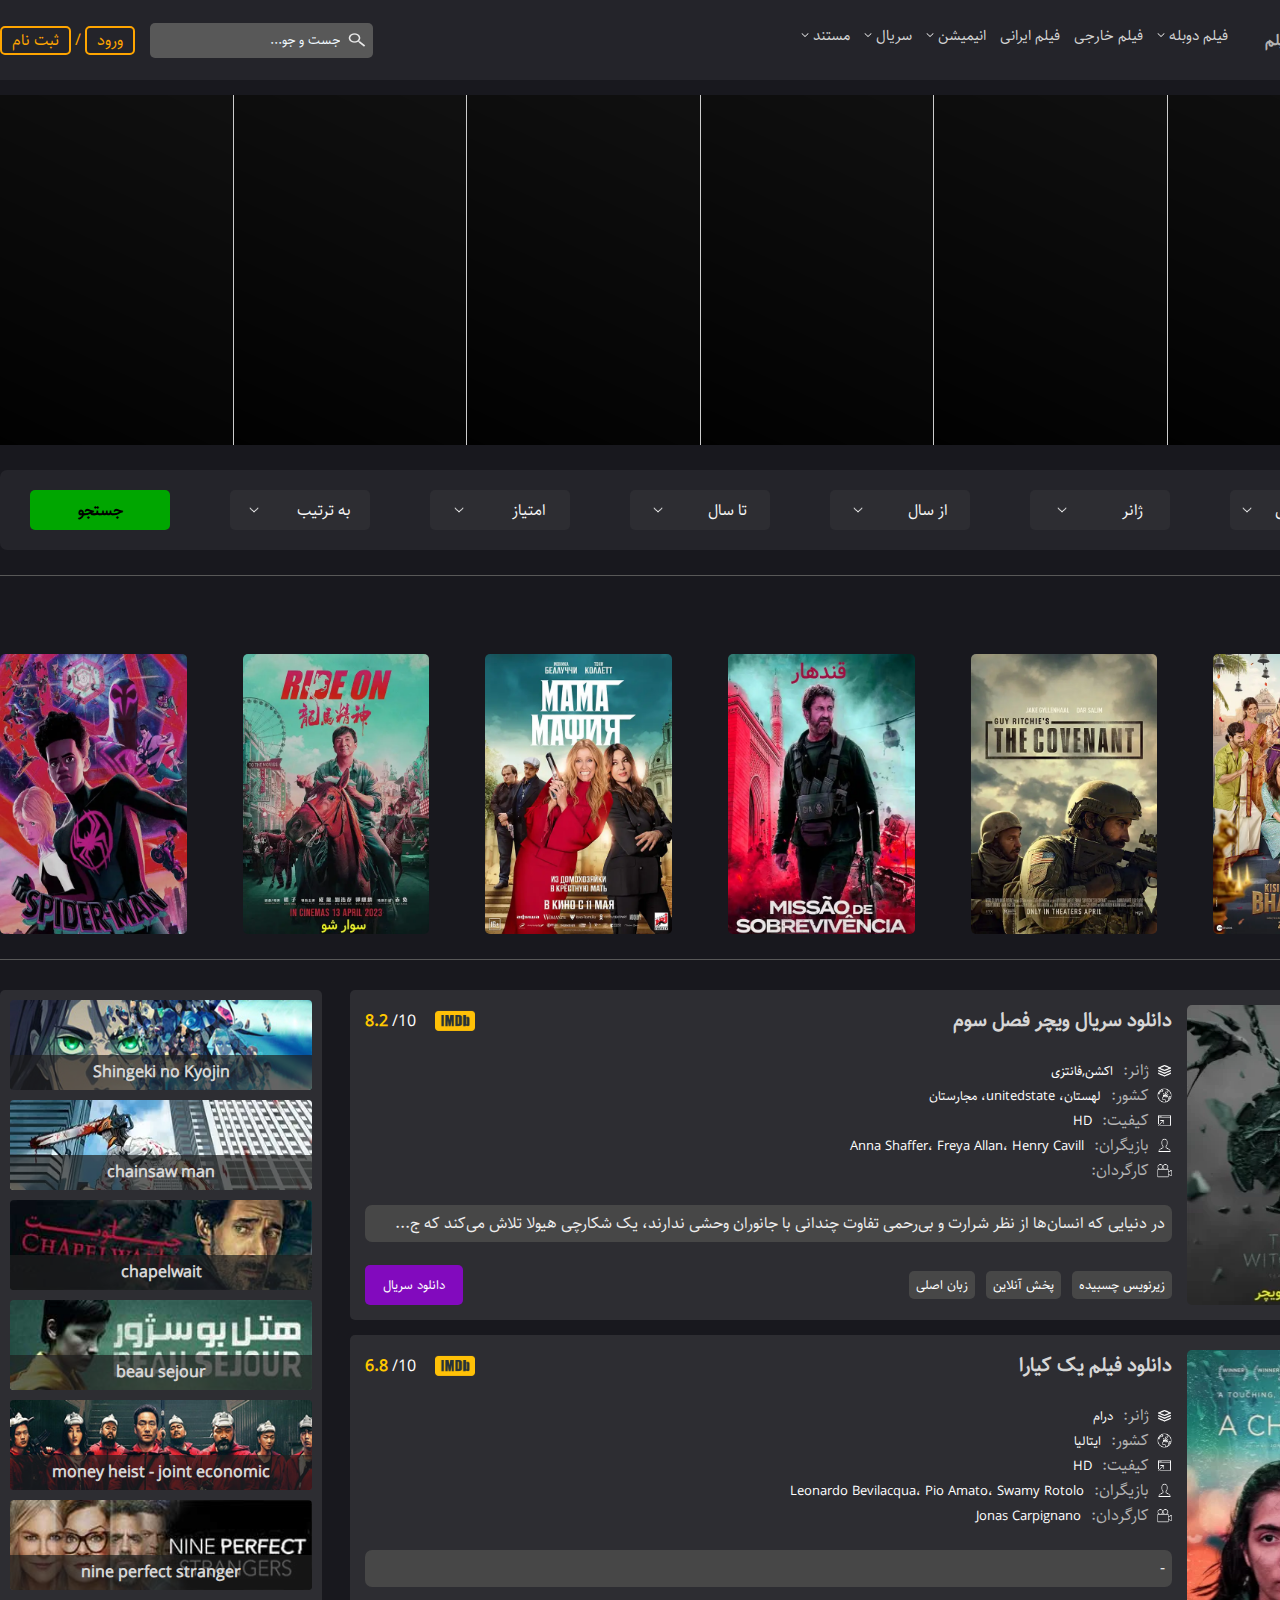
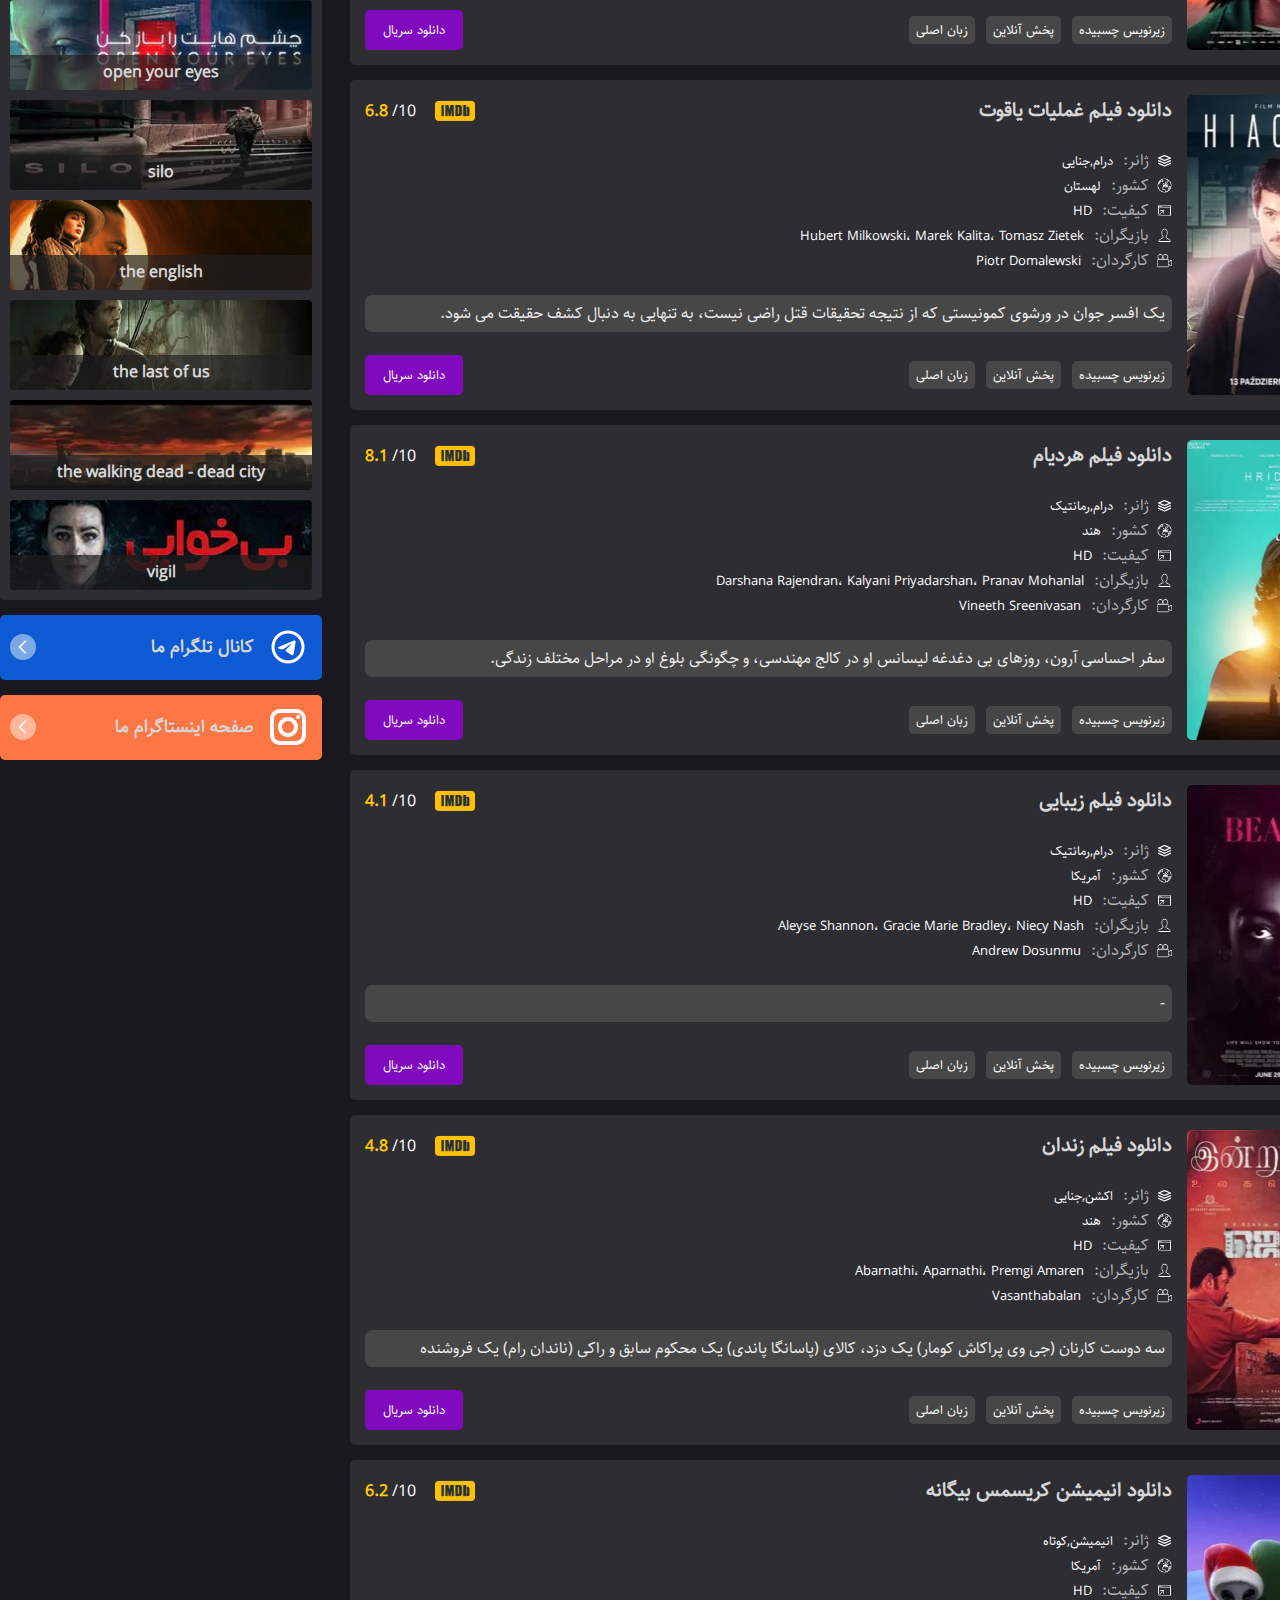
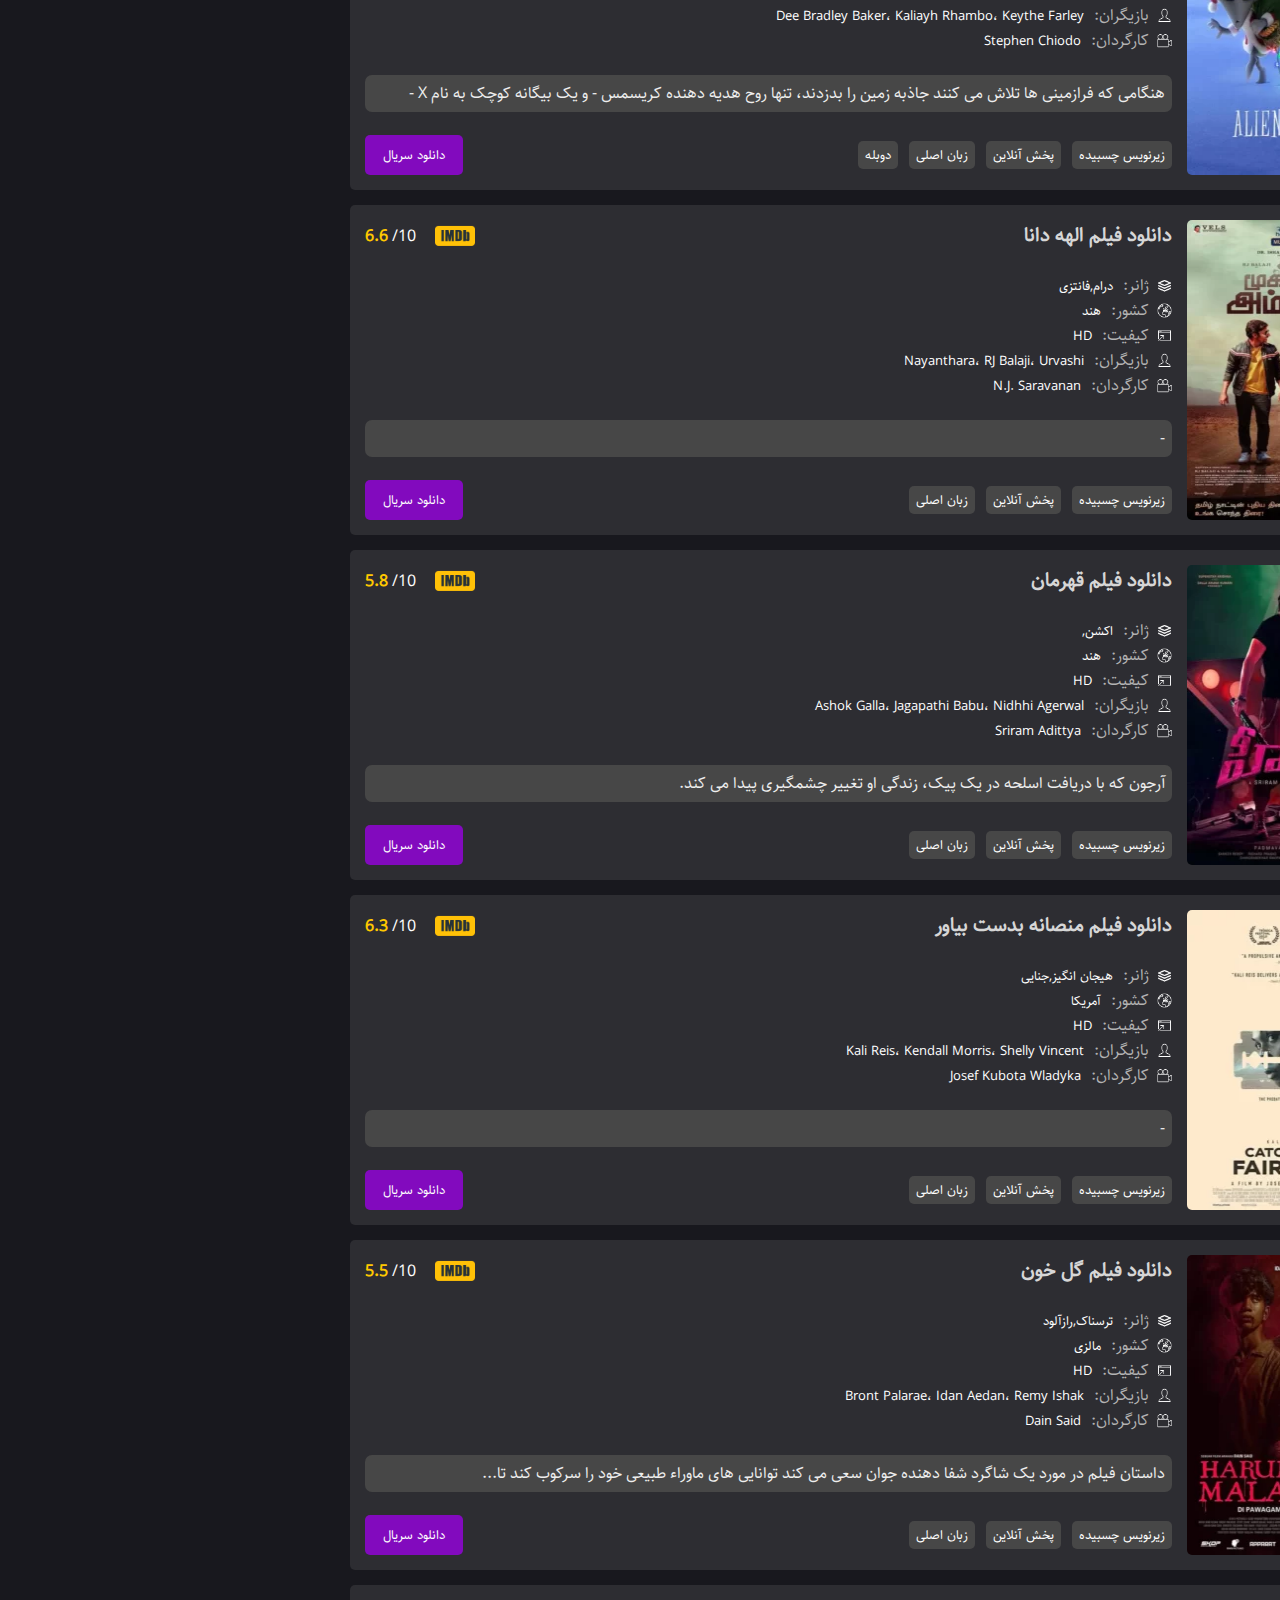
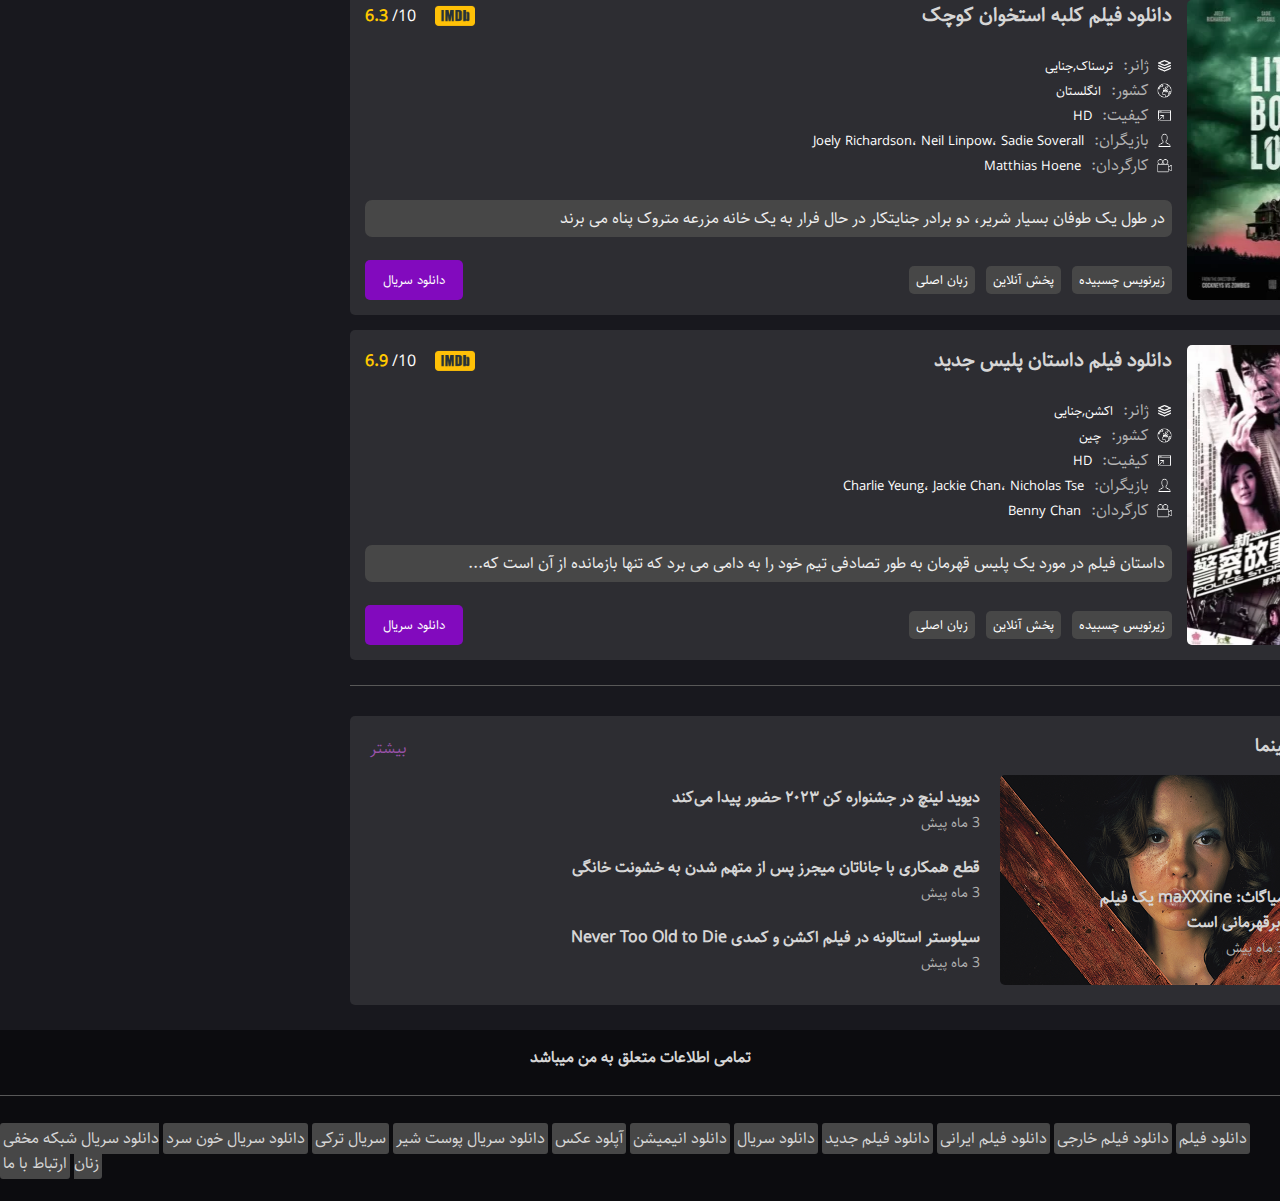
==== commit 711490a6: "simple changes" ====
--- a/index.htm
+++ b/index.htm
@@ -10,10 +10,10 @@
   <body>
     <div class="header">
       <div class="navbar">
-        <div class="leftNav">
+        <div class="rightnav">
           <div class="logo">
-            <img src="assets/img/logo.jpg" alt="logo" />
-            <span>ساقی فیلم</span>
+            <a href="index.htm" target="_self"><img src="assets/img/logo.jpg" alt="logo" /></a>
+            <h1>ساقی فیلم</h1>
           </div>
           <div class="menu">
             <ul class="mainMenu">
@@ -86,7 +86,7 @@
             </ul>
           </div>
         </div>
-        <div class="rightNav">
+        <div class="leftnav">
           <div class="search">
             <input type="text" placeholder="جست و جو..." />
             <button>
--- a/style/main.css
+++ b/style/main.css
@@ -46,13 +46,13 @@
     height: 100%;
 }
 
-.navbar>.leftNav {
-    display: flex;
-    flex-direction: row-reverse;
-    align-items: center;
-}
-
-.navbar>.leftNav>.logo {
+.navbar>.rightnav {
+    display: flex;
+    flex-direction: row-reverse;
+    align-items: center;
+}
+
+.navbar>.rightnav>.logo {
     margin: 10px 15px;
     color: #b3b3b3;
     width: 120px;
@@ -62,27 +62,36 @@
     flex-direction: row-reverse;
     justify-content: space-between;
 }
-
-.navbar>.leftNav>.logo img {
+h1 {
+    display: block;
+    font-size: 1em;
+    margin-block-start: 0.67em;
+    margin-block-end: 0.67em;
+    margin-inline-start: 0px;
+    margin-inline-end: 0px;
+    font-weight: bold;
+}
+
+.navbar>.rightnav>.logo img {
     width: 45px;
     height: 45px;
     border-radius: 3px;
 }
 
-.navbar>.leftNav>.menu {
+.navbar>.rightnav>.menu {
     margin: 10px 15px;
     color: rgb(212, 212, 212);
     font-size: 15px;
     direction: rtl;
 }
 
-.navbar>.leftNav .mainMenu {
+.navbar>.rightnav .mainMenu {
     display: flex;
     margin: 0;
     padding: 0;
 }
 
-.navbar>.leftNav .menuTitle {
+.navbar>.rightnav .menuTitle {
     display: flex;
     align-items: center;
     margin: 0;
@@ -136,13 +145,13 @@
     padding: 0 7px;
 }
 
-.navbar>.rightNav {
-    display: flex;
-    flex-direction: row-reverse;
-    align-items: center;
-}
-
-.navbar>.rightNav>.search {
+.navbar>.leftnav {
+    display: flex;
+    flex-direction: row-reverse;
+    align-items: center;
+}
+
+.navbar>.leftnav>.search {
     direction: rtl;
     height: 35px;
     width: 250px;
@@ -151,7 +160,7 @@
     flex-direction: row-reverse;
 }
 
-.navbar>.rightNav input {
+.navbar>.leftnav input {
     width: 180px;
     height: 100%;
     display: block;
@@ -163,11 +172,11 @@
     font-family: sahel;
 }
 
-.navbar>.rightNav input::placeholder {
+.navbar>.leftnav input::placeholder {
     color: aliceblue;
 }
 
-.navbar>.rightNav input:focus {
+.navbar>.leftnav input:focus {
     outline: none;
 }
 
@@ -189,7 +198,7 @@
     border: none;
 }
 
-.navbar>.rightNav>.user {
+.navbar>.leftnav>.user {
     height: 100%;
     color: orange;
 
--- a/style/slide.css
+++ b/style/slide.css
@@ -66,7 +66,7 @@
 }
 
 .item:nth-child(2) {
-  background-image: url("https://nofilmschool.com/sites/default/files/styles/article_wide/public/spidey-far-from-home-crop.jpg?itok=ASx2Omi0");
+  background-image: url("https://r1.ilikewallpaper.net/pic/201911/tom-holland-as-peter-parker-spider-man-far-from-ho-83187-1125x2436_640.jpg");
   background-position: 60% 8%;
 }
 
